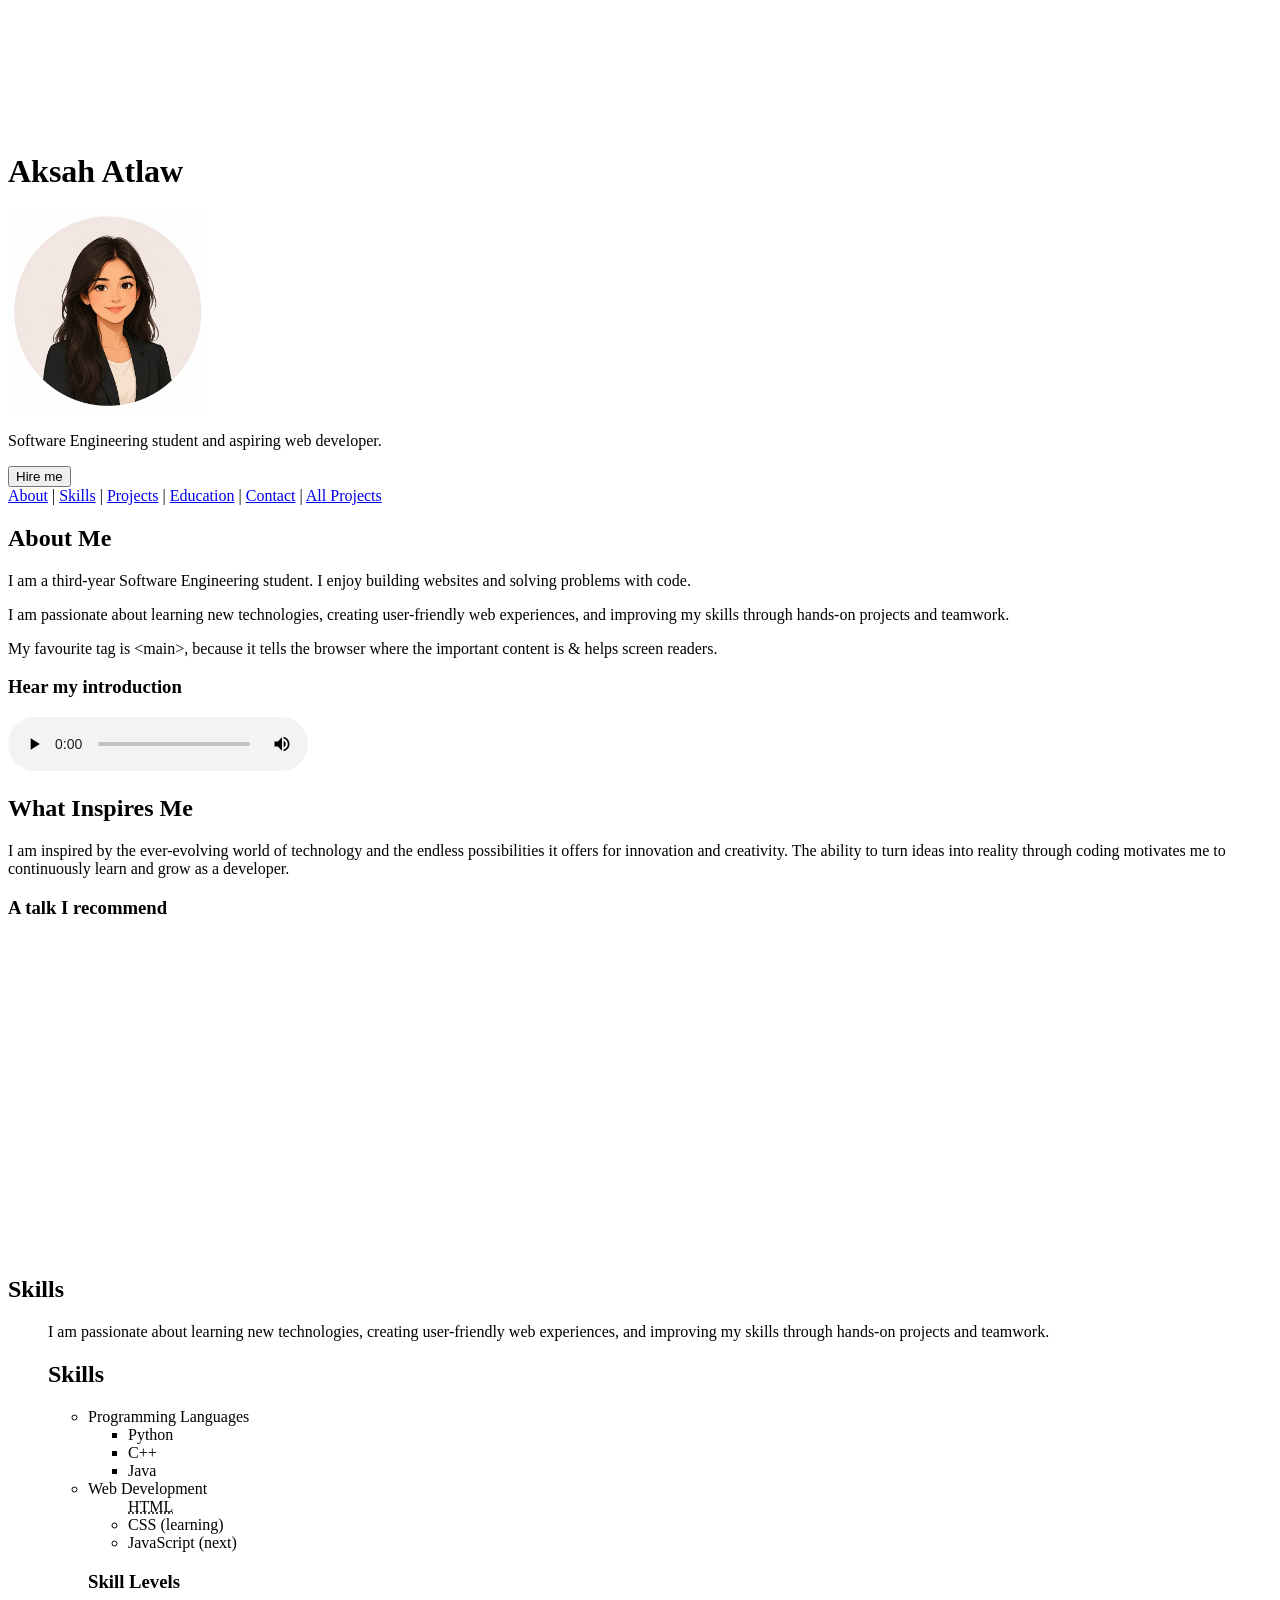
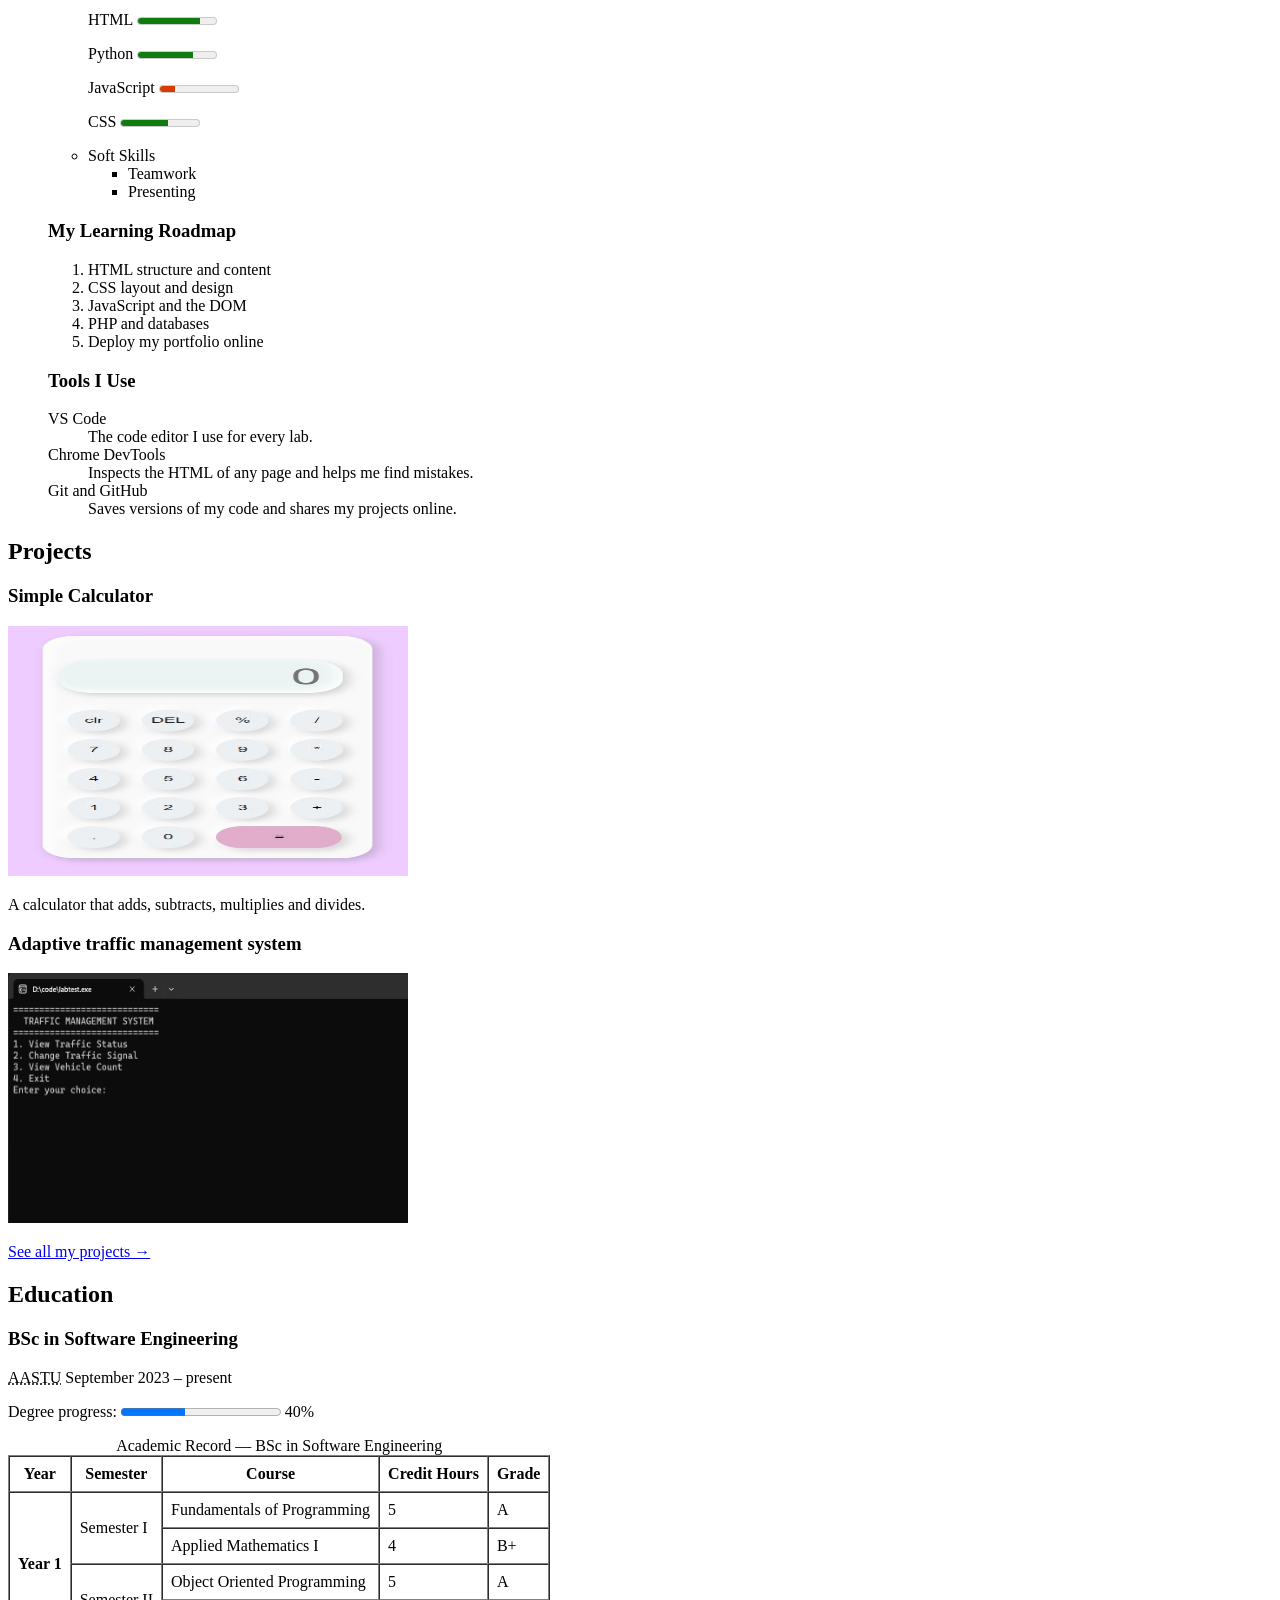
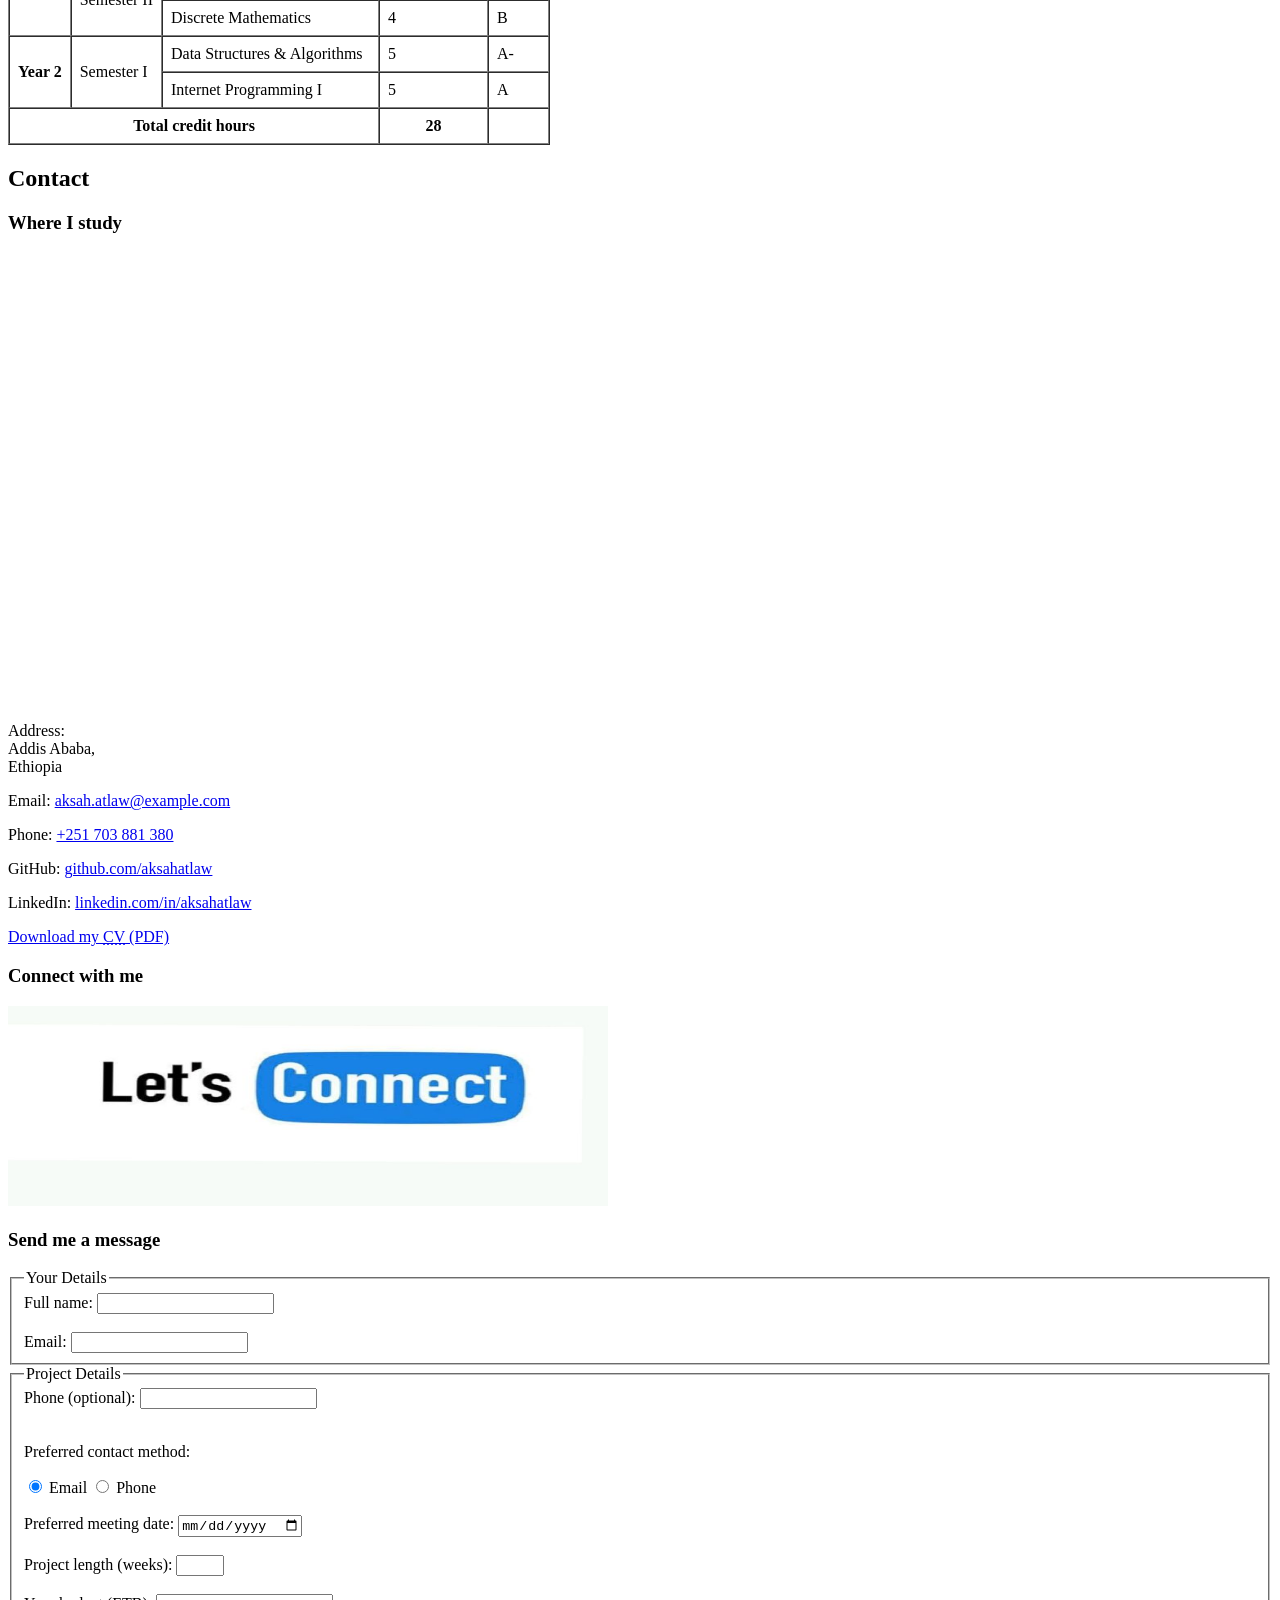
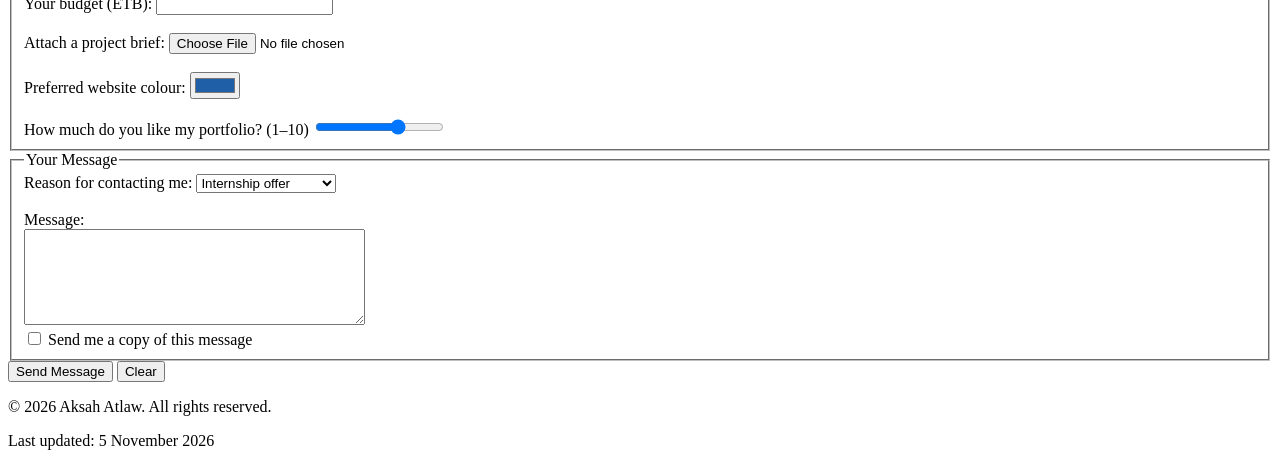
==== index.html @ a4172ceb "Add canvas drawing area for personal logo" ====
<!doctype html>
<html lang="en">
  <head>
    <meta charset="UTF-8" />
    <meta name="viewport" content="width=device-width, initial-scale=1.0" />
    <meta
      name="description"
      content="Portfolio of Aksah Atlaw, Software Engineering
student and aspiring web developer in Addis Ababa."
    />
    <meta
      name="keywords"
      content="Aksah Atlaw, portfolio, software engineering, web
developer, HTML"
    />
    <meta name="author" content="Aksah Atlaw" />
    <title>Aksah Atlaw | Portfolio</title>
    <link rel="icon" type="image/png" href="images/favicon.png" />
  </head>
  <body>
    <header>
      <canvas id="logo" width="120" height="120">
    Aksah Atlaw logo
</canvas>
      <h1>Aksah Atlaw</h1>
      <img
        src="images/profile.jpg"
        alt="Portrait of Aksah Atlaw smiling"
        title="Aksah Atlaw"
        width="200"
        height="200"
      />

      <p>Software Engineering student and aspiring web developer.</p>
      <button type="button"
    onclick="document.getElementById('hireDialog').showModal()">
    Hire me
</button>

<dialog id="hireDialog">

    <h2>Available for internships</h2>

    <p>
        I am available for internships and freelance web projects
        from June 2027.
    </p>

    <p>
        <a href="#contact">Send me a message</a>
        or
        <a href="files/cv.pdf" download>download my CV</a>.
    </p>

    <button type="button"
        onclick="document.getElementById('hireDialog').close()">
        Close
    </button>

</dialog>
      <nav>
        <a href="#about">About</a> | <a href="#skills">Skills</a> |
        <a href="#projects">Projects</a> | <a href="#education">Education</a> |
        <a href="#contact">Contact</a> |
        <a href="projects.html">All Projects</a>
      </nav>
    </header>
    <main>
      
<section id="about">
  <h2>About Me</h2>

  <p>
    I am a third-year Software Engineering student. I enjoy building
    websites and solving problems with code.
  </p>

  <p>
    I am passionate about learning new technologies, creating user-friendly
    web experiences, and improving my skills through hands-on projects and
    teamwork.
  </p>
<p>
    My favourite tag is &lt;main&gt;, because it tells the browser
    where the important content is &amp; helps screen readers.
</p>

  <h3>Hear my introduction</h3>

  <audio controls>
    <source src="media/intro.mp3" type="audio/mpeg">
    Your browser does not support the audio element.
  </audio>

</section>

      <aside>
<h2>What Inspires Me</h2>
<p>
    I am inspired by the ever-evolving world of technology and 
    the endless possibilities it offers for innovation and creativity. 
    The ability to turn ideas into reality through coding 
    motivates me to continuously learn and grow as a developer.
</p>
<h3>A talk I recommend</h3>
<iframe 
width="560" 
height="315" 
src="https://www.youtube.com/embed/r6zFZQm0hcc?si=x3m2u0gi9gwEgTZj" 
title="YouTube video player" 
frameborder="0" 
allow="accelerometer; autoplay; clipboard-write; encrypted-media; gyroscope; picture-in-picture; web-share" 
referrerpolicy="strict-origin-when-cross-origin" 
allowfullscreen>
</iframe>

</aside>

      <section id="skills">

        <h2>Skills</h2>
        <ul>
      <p>
        I am passionate about learning new technologies, creating user-friendly
        web experiences, and improving my skills through hands-on projects and
        teamwork.
      </p>

        <h2>Skills</h2>
        <ul>
          <li>
            Programming Languages
            <ul type="square">
              <li>Python</li>
            <li>C++</li>
            <li>Java</li>
          </ul>
        </li>

        <li>
          Web Development
          <ul type="circle">
<abbr title="HyperText Markup Language">HTML</abbr>
            <li>CSS (learning)</li>
            <li>JavaScript (next)</li>
          </ul>
        </li>
<h3>Skill Levels</h3>

<p>
    <label for="lvl-html">HTML</label>
    <meter id="lvl-html" value="0.8" min="0" max="1">80%</meter>
</p>

<p>
    <label for="lvl-python">Python</label>
    <meter id="lvl-python" value="0.7" min="0" max="1">70%</meter>
</p>

<p>
    <label for="lvl-js">JavaScript</label>
    <meter id="lvl-js" value="0.2" min="0" max="1"
        low="0.3" high="0.7" optimum="1">20%</meter>
</p>
<p>
        <label for="lvl-css">CSS</label>
        <meter id="lvl-css" value="0.6" min="0" max="1">60%</meter>
    </p>
        <li>
          Soft Skills
          <ul>
            <li>Teamwork</li>
            <li>Presenting</li>
          </ul>
        </li>
      </ul>

      <h3>My Learning Roadmap</h3>

      <ol type="1">
        <li>HTML structure and content</li>
        <li>CSS layout and design</li>
        <li>JavaScript and the DOM</li>
        <li>PHP and databases</li>
        <li>Deploy my portfolio online</li>
      </ol>

      <h3>Tools I Use</h3>

      <dl>
        <dt>VS Code</dt>
        <dd>The code editor I use for every lab.</dd>

        <dt>Chrome DevTools</dt>
        <dd>Inspects the HTML of any page and helps me find mistakes.</dd>

        <dt>Git and GitHub</dt>
        <dd>Saves versions of my code and shares my projects online.</dd>
      </dl>
     </section>
     <section id="projects">

      <h2 id="projects">Projects</h2>
      <h3>Simple Calculator</h3>
      <img
      src="images/project calculator.jpg"
      alt="Screenshot of the calculator showing 12 + 30 = 42"
      width="400"
      height="250"
    />
      <p>A calculator that adds, subtracts, multiplies and divides.</p>
      <h3>Adaptive traffic management system</h3>
      <img
      src="images/project-traffic.png"
      alt="Screenshot of the adaptive traffic management system"
      title="Adaptive Traffic Management System"
      width="400"
      height="250"
    />
      <p><a href="projects.html">See all my projects →</a></p>
       </section>
    
       <section id="education">
      <h2 id="education">Education</h2>
      <h3>BSc in Software Engineering</h3>
      <p>
    <abbr title="Addis Ababa Science and Technology University">AASTU</abbr>
    <time datetime="2023-09">September 2023</time> – present
</p>
    <label for="degree">Degree progress:</label>
    <progress id="degree" value="40" max="100">40%</progress>
    40%
</p>
      <table border="1" cellpadding="8" cellspacing="0">
        <caption>
          Academic Record — BSc in Software Engineering
        </caption>

        <thead>
          <tr>
            <th>Year</th>
            <th>Semester</th>
            <th>Course</th>
            <th>Credit Hours</th>
            <th>Grade</th>
          </tr>
        </thead>

        <tbody>
          <tr>
            <th rowspan="4">Year 1</th>
            <td rowspan="2">Semester I</td>
            <td>Fundamentals of Programming</td>
            <td>5</td>
            <td>A</td>
          </tr>
          <tr>
            <td>Applied Mathematics I</td>
            <td>4</td>
            <td>B+</td>
          </tr>
          <tr>
            <td rowspan="2">Semester II</td>
            <td>Object Oriented Programming</td>
            <td>5</td>
            <td>A</td>
          </tr>
          <tr>
            <td>Discrete Mathematics</td>
            <td>4</td>
            <td>B</td>
          </tr>
          <tr>
            <th rowspan="2">Year 2</th>
            <td rowspan="2">Semester I</td>
            <td>Data Structures &amp; Algorithms</td>
            <td>5</td>
            <td>A-</td>
          </tr>
          <tr>
            <td>Internet Programming I</td>
            <td>5</td>
            <td>A</td>
          </tr>
        </tbody>

        <tfoot>
          <tr>
            <th colspan="3">Total credit hours</th>
            <th>28</th>
            <th></th>
          </tr>
        </tfoot>
      </table>
    </section>

    <section id="contact">
      <h2 id="contact">Contact</h2>
      <h3>Where I study</h3>
      <iframe src="https://www.google.com/maps/embed?pb=!1m18!1m12!1m3!1d3941.9400582230464!2d38.80717847477961!3d8.885165391170597!2m3!1f0!2f0!3f0!3m2!1i1024!2i768!4f13.1!3m3!1m2!1s0x164b82a7e392203f%3A0xb05f440eacc98f9f!2sAddis%20Ababa%20Science%20and%20Technology%20University!5e0!3m2!1sen!2set!4v1793729643378!5m2!1sen!2set" 
      width="600" 
      height="450" 
      style="border:0;" 
      allowfullscreen="" 
      loading="lazy" 
      referrerpolicy="strict-origin-when-cross-origin">
    </iframe>
      <p>
        Address:<br />
        Addis Ababa,<br />
        Ethiopia
      </p>
      <p>
        Email:
        <a href="mailto:aksah.atlaw@example.com"> aksah.atlaw@example.com</a>
      </p>
      <p>
    Phone:
    <a href="tel:+251703881380">+251&nbsp;703&nbsp;881&nbsp;380</a>
</p>
      <p>
        GitHub:
        <a href="https://github.com/aksahatlaw"> github.com/aksahatlaw</a>
      </p>
      <p>
        LinkedIn:
        <a href="https://www.linkedin.com/in/aksahatlaw">
          linkedin.com/in/aksahatlaw</a
        >
      </p>
      <p>
    <a href="files/cv.pdf" download>
        Download my <abbr title="Curriculum Vitae">CV</abbr> (PDF)
    </a>
</p>
      <h3>Connect with me</h3>
      <img
        src="images/connect-banner.jpg"
        alt="Connect banner with GitHub, LinkedIn, and Email links"
        usemap="#connectmap"
        width="600"
        height="200"
      />

      <map name="connectmap">
        <area
          shape="rect"
          coords="20,40,180,160"
          href="https://github.com/aksahatlaw"
          alt="GitHub"
        />

        <area
          shape="circle"
          coords="300,100,70"
          href="https://www.linkedin.com/in/aksahatlaw"
          alt="LinkedIn"
        />

        <area
          shape="rect"
          coords="420,40,580,160"
          href="mailto:aksah.atlaw@example.com"
          alt="Email"
        />
     
      </map>

<h3>Send me a message</h3>

<form action="thank-you.html" method="post" enctype="multipart/form-data">

  <fieldset>
    <legend>Your Details</legend>

    <label for="fullname">Full name:</label>
    <input type="text" id="fullname" name="fullname" required>
    <br><br>

    <label for="email">Email:</label>
    <input type="email" id="email" name="email" required>
  </fieldset>

  <fieldset>
    <legend>Project Details</legend>

    <label for="phone">Phone (optional):</label>
    <input type="text" id="phone" name="phone"
      pattern="0[79][0-9]{8}"
      title="10 digits starting with 09 or 07">
    <br><br>

    <p>Preferred contact method:</p>

    <input type="radio" id="by-email" name="contact-method" value="email" checked>
    <label for="by-email">Email</label>

    <input type="radio" id="by-phone" name="contact-method" value="phone">
    <label for="by-phone">Phone</label>
    <br><br>

    <label for="meeting">Preferred meeting date:</label>
    <input type="date" id="meeting" name="meeting" min="2026-11-01">
    <br><br>

    <label for="weeks">Project length (weeks):</label>
    <input type="number" id="weeks" name="weeks" min="1" max="52" step="1">
    <br><br>
<label for="budget">Your budget (ETB):</label>
<input type="number" id="budget" name="budget" min="1000" step="500">
<br><br>
    <label for="brief">Attach a project brief:</label>
    <input type="file" id="brief" name="brief">
    <br><br>

    <label for="colour">Preferred website colour:</label>
    <input type="color" id="colour" name="colour" value="#1f5fa8">
    <br><br>

    <label for="rating">How much do you like my portfolio? (1–10)</label>
    <input type="range" id="rating" name="rating" min="1" max="10" value="7">

  </fieldset>

  <fieldset>
    <legend>Your Message</legend>

    <label for="reason">Reason for contacting me:</label>

    <select id="reason" name="reason" required>
      <optgroup label="Work">
        <option value="internship">Internship offer</option>
        <option value="freelance">Freelance project</option>
        <option value="job">Full-time job</option>
      </optgroup>

      <optgroup label="Study">
        <option value="group-project">Group project</option>
        <option value="tutoring">Tutoring</option>
      </optgroup>

      <option value="other">Other</option>
    </select>

    <br><br>

   <label for="message">Message:</label><br>

<textarea id="message" name="message" rows="6" cols="40" required></textarea>

<br>

<input type="checkbox" id="copy" name="copy" value="yes">
<label for="copy">Send me a copy of this message</label>

</fieldset>
  <button type="submit">Send Message</button>
  <button type="reset">Clear</button>

</form>

</form>
      </section>
    </main>
    <footer>
<p>&copy; 2026 Aksah Atlaw. All rights reserved.</p>
<p>
    Last updated:
    <time datetime="2026-11-05">5 November 2026</time>
</p>
</footer>
  </body>
</html>
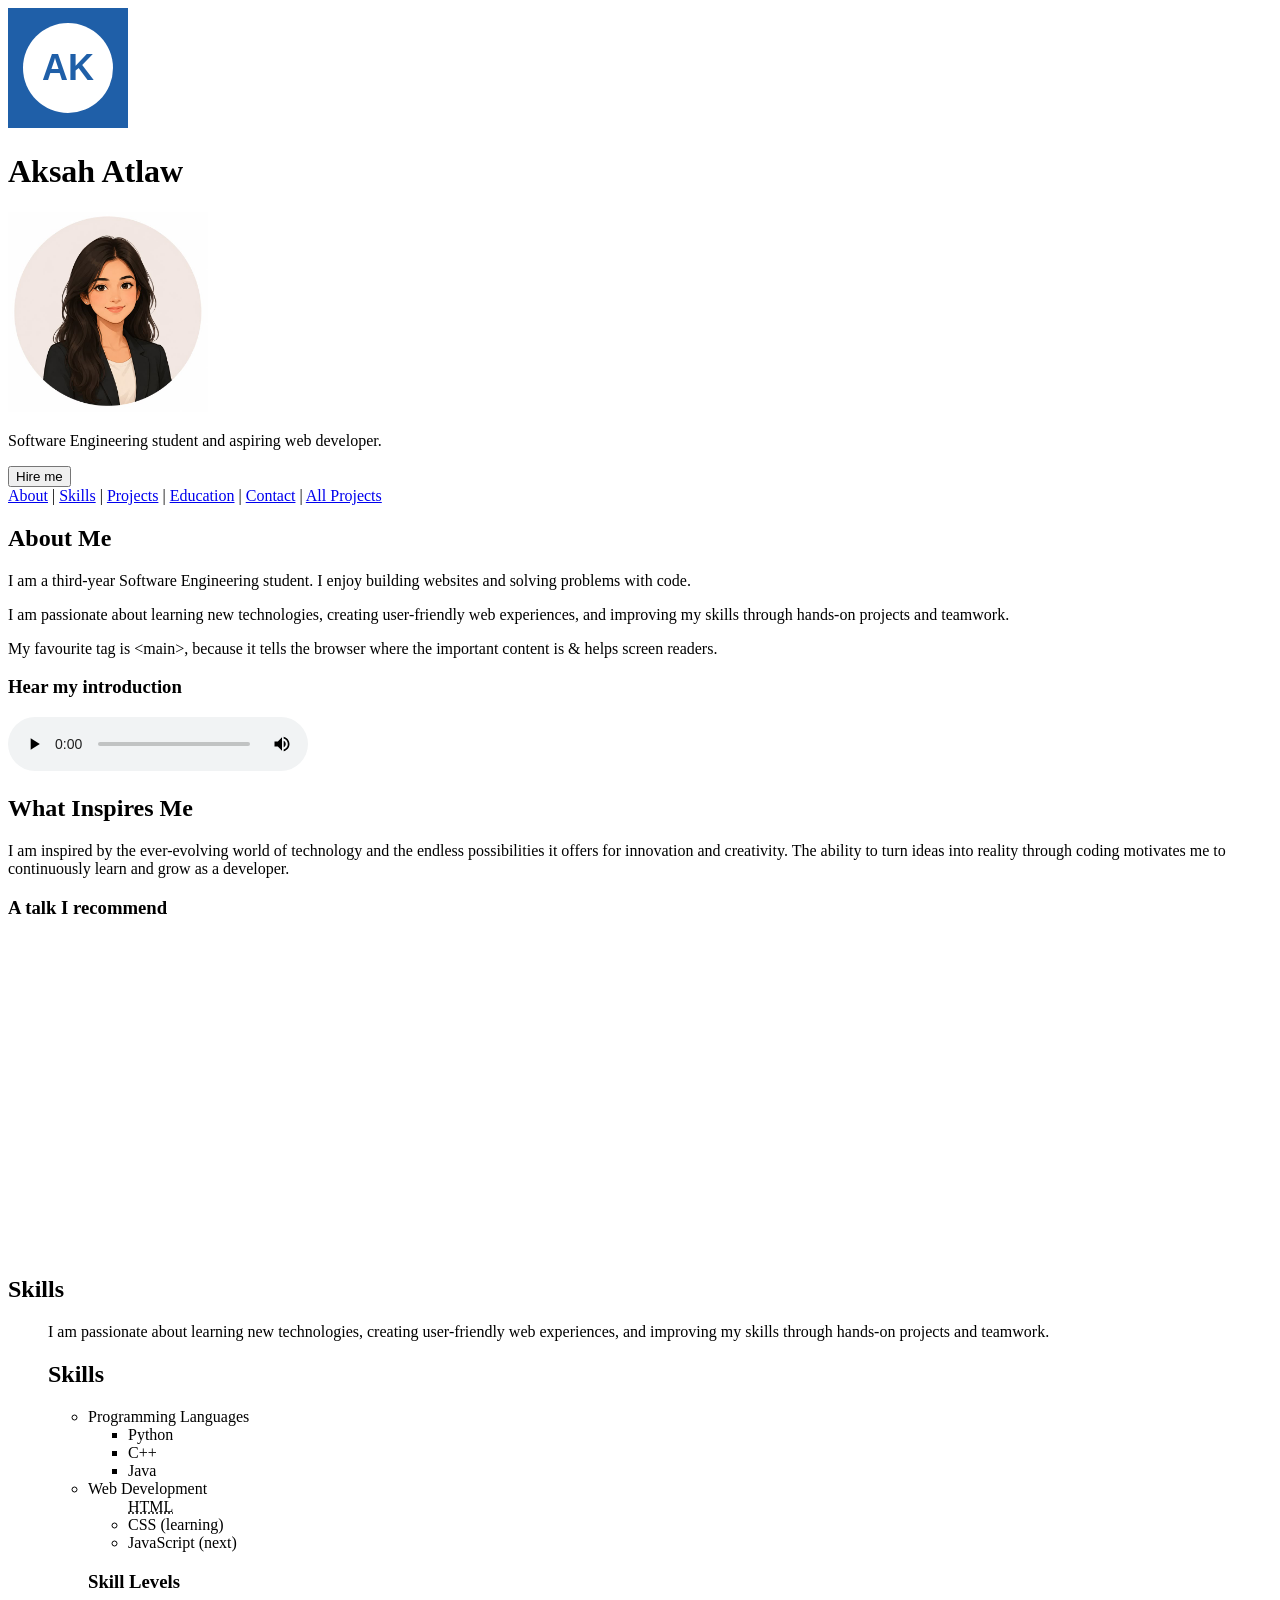
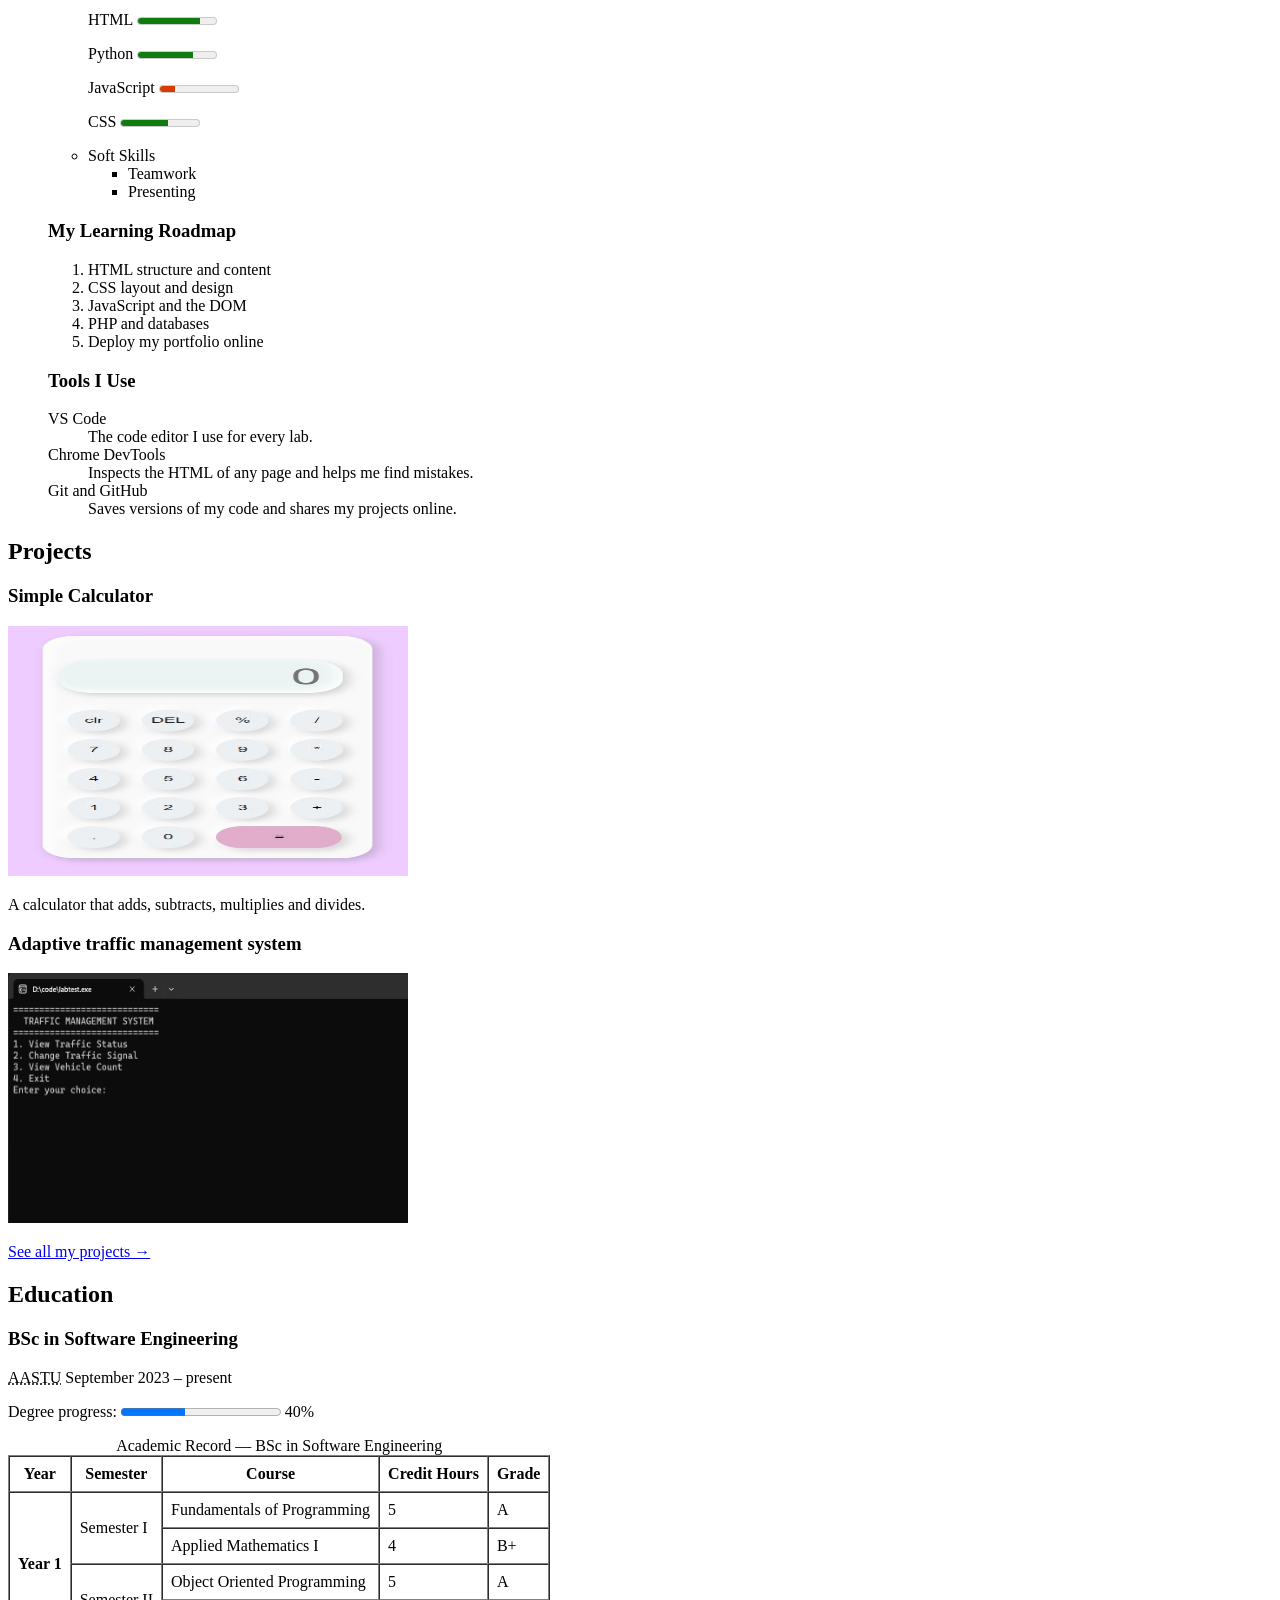
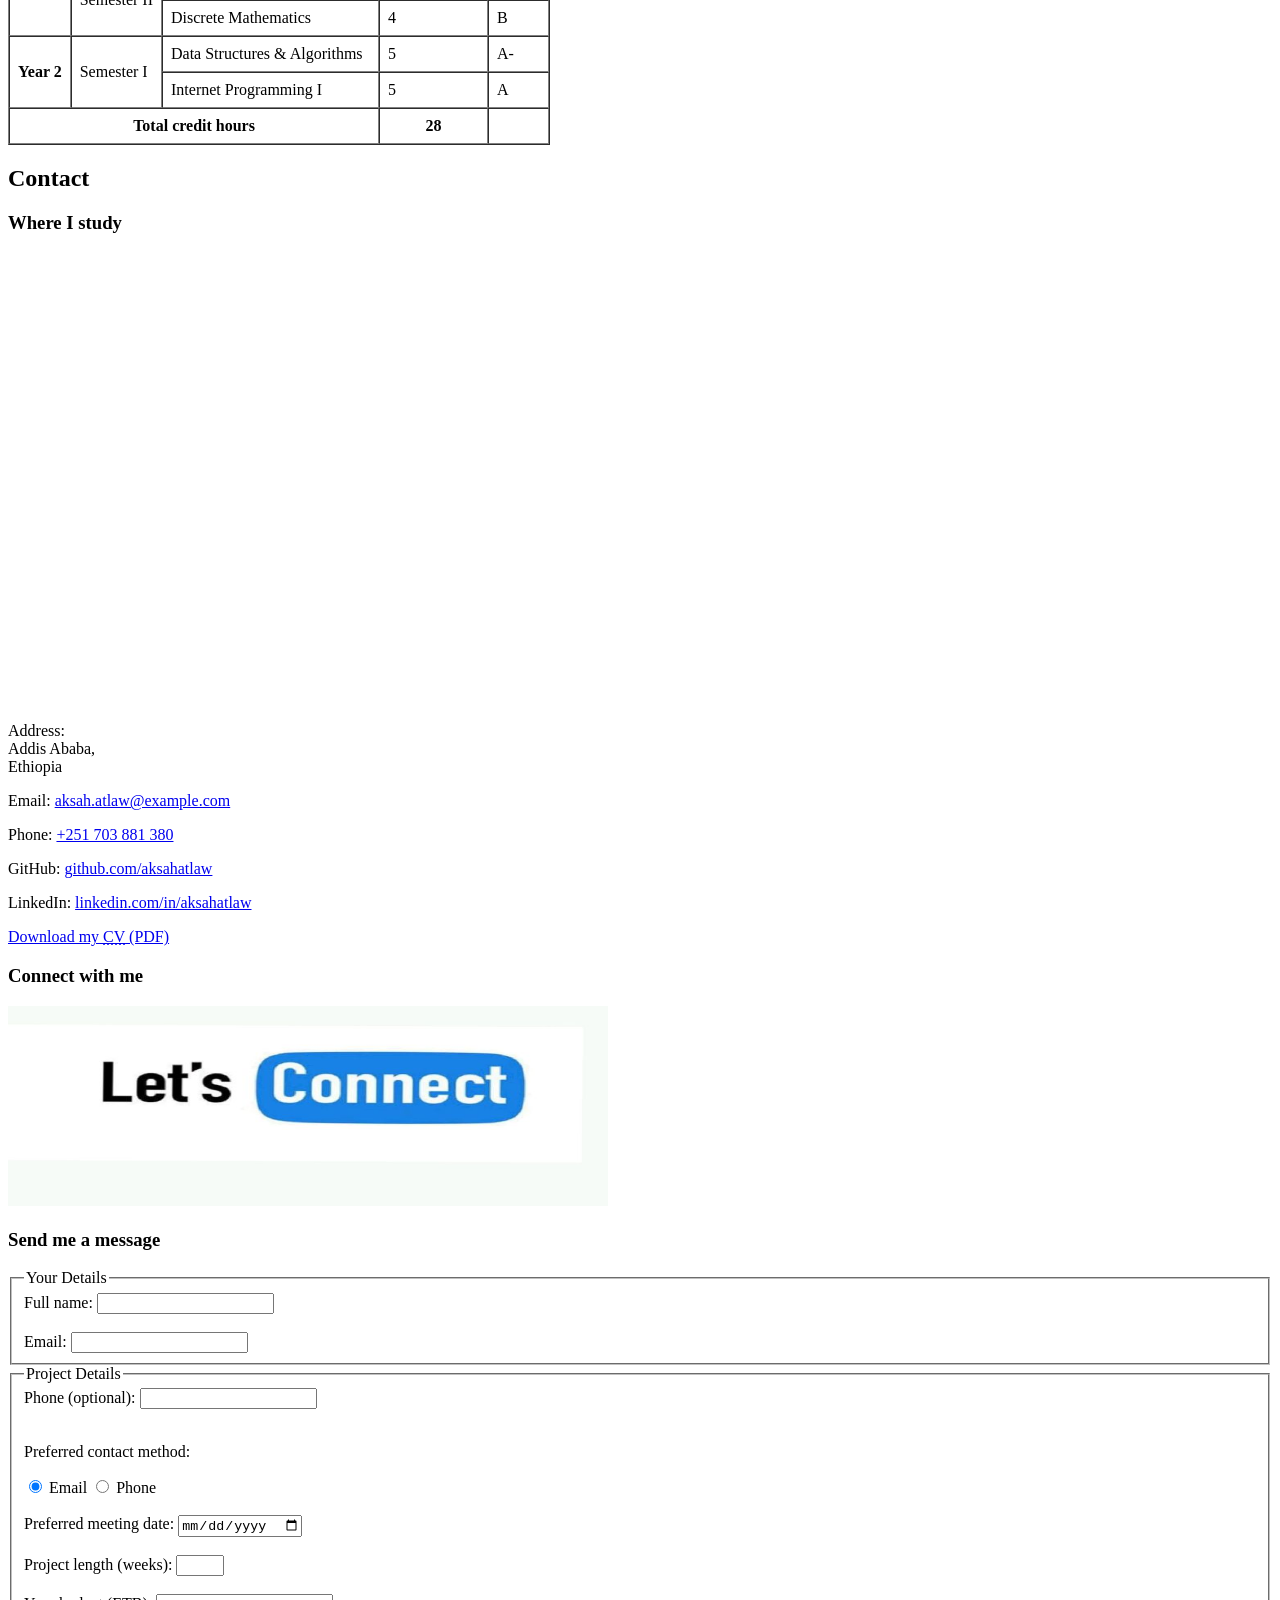
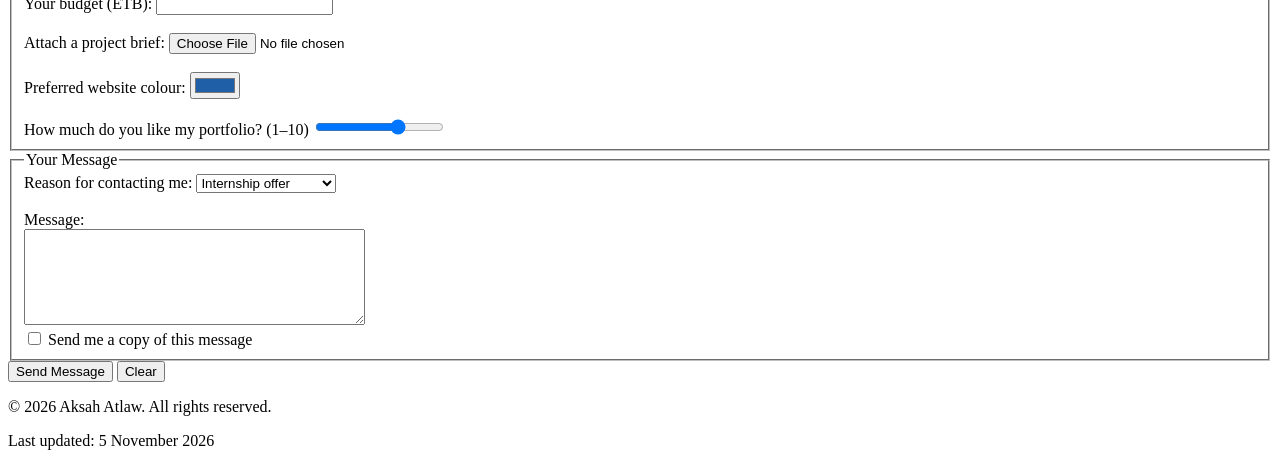
==== commit 0de72c7c: "Draw personal initials logo using canvas" ====
--- a/index.html
+++ b/index.html
@@ -469,5 +469,26 @@
     <time datetime="2026-11-05">5 November 2026</time>
 </p>
 </footer>
+<script>
+const canvas = document.getElementById('logo');
+const ctx = canvas.getContext('2d');
+
+// 1. Blue square background
+ctx.fillStyle = "#1f5fa8";
+ctx.fillRect(0, 0, 120, 120);
+
+// 2. White circle
+ctx.beginPath();
+ctx.arc(60, 60, 45, 0, 2 * Math.PI);
+ctx.fillStyle = "white";
+ctx.fill();
+
+// 3. Initials in the middle
+ctx.fillStyle = "#1f5fa8";
+ctx.font = "bold 36px Arial";
+ctx.textAlign = "center";
+ctx.textBaseline = "middle";
+ctx.fillText("AK", 60, 62);
+</script>
   </body>
 </html>
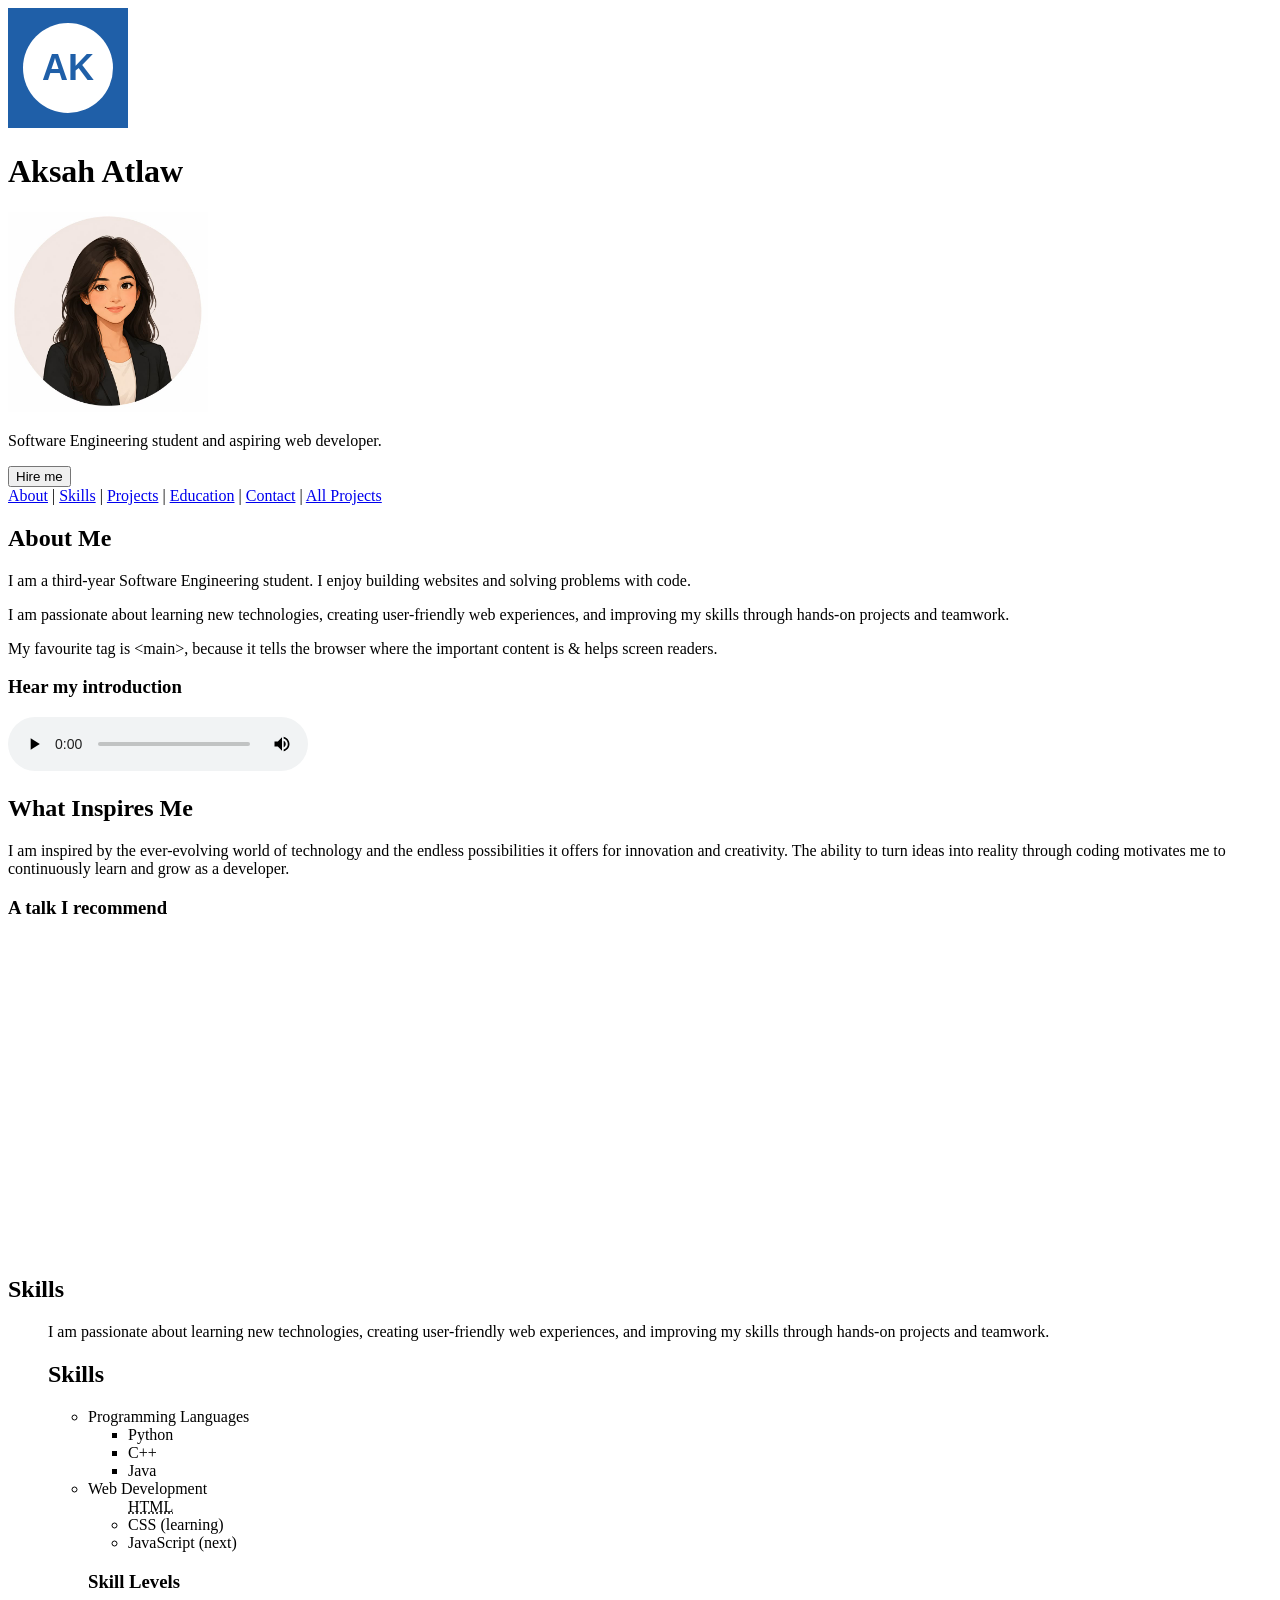
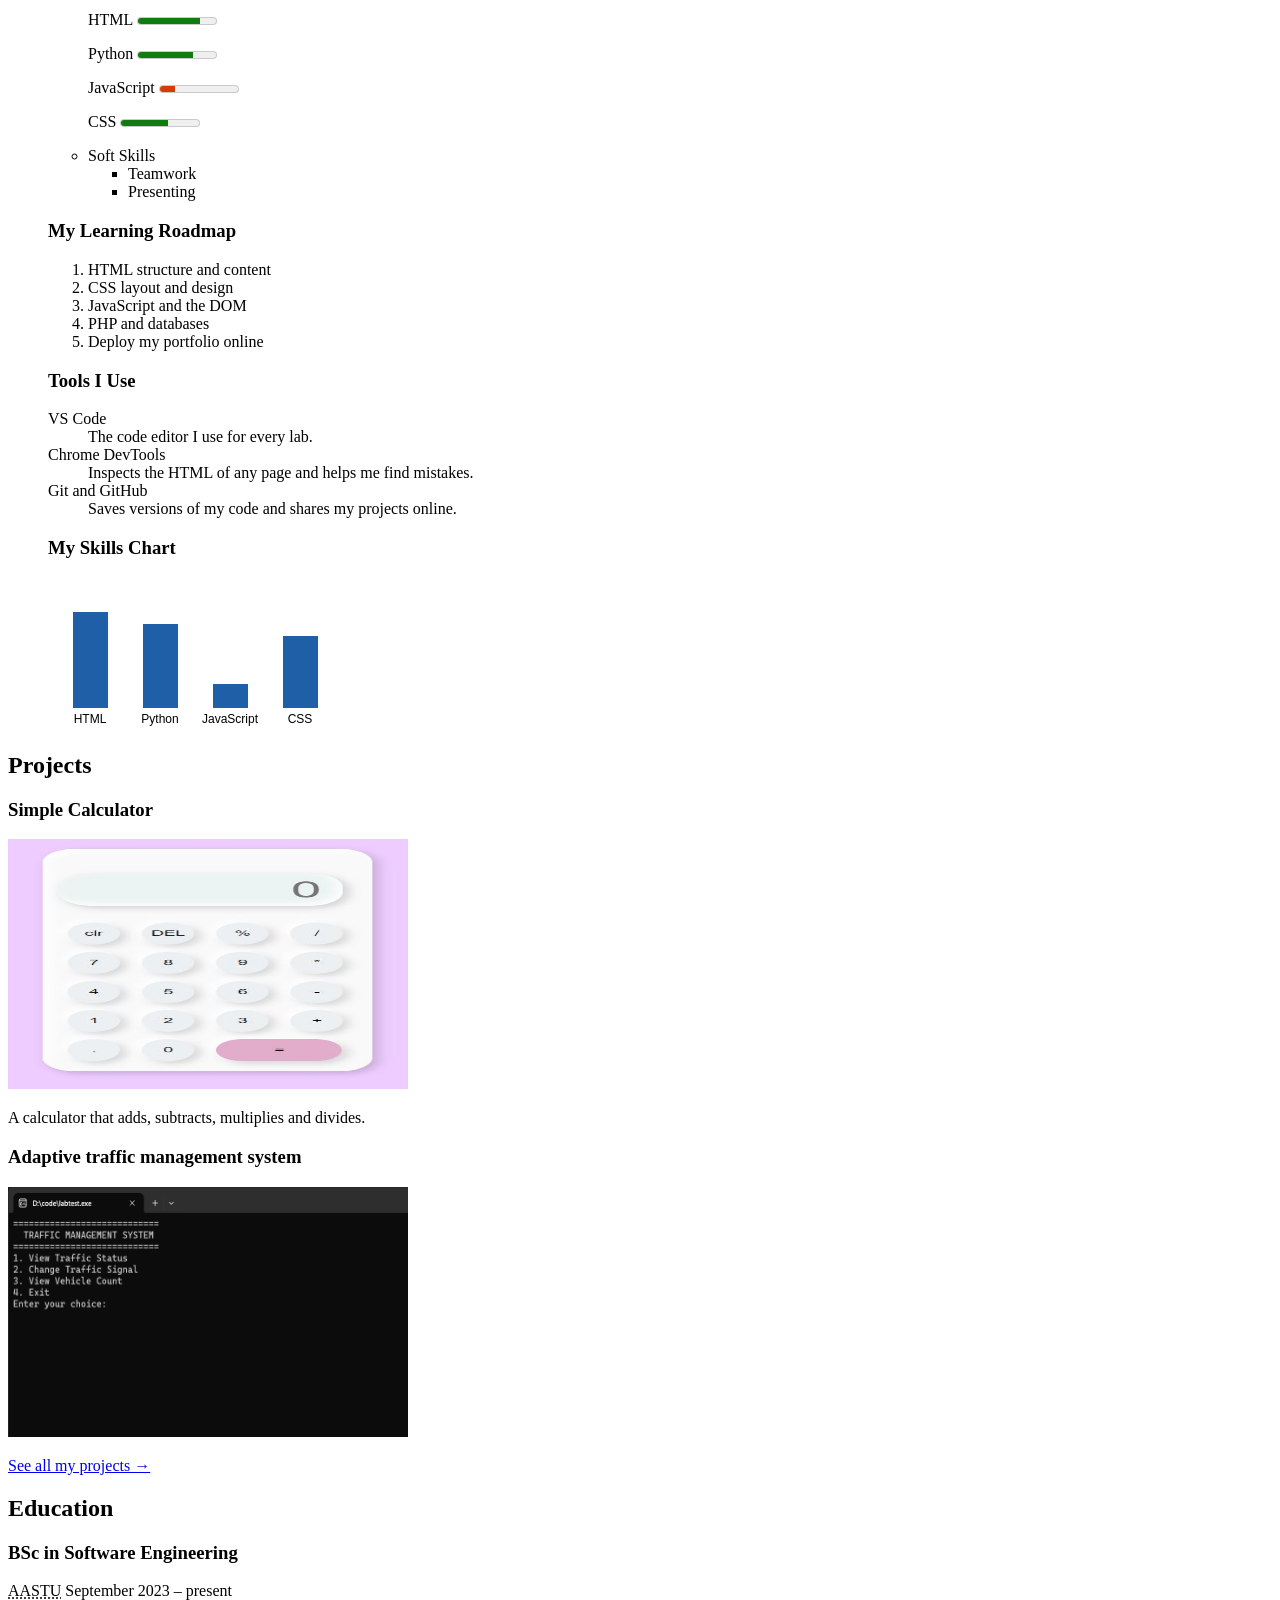
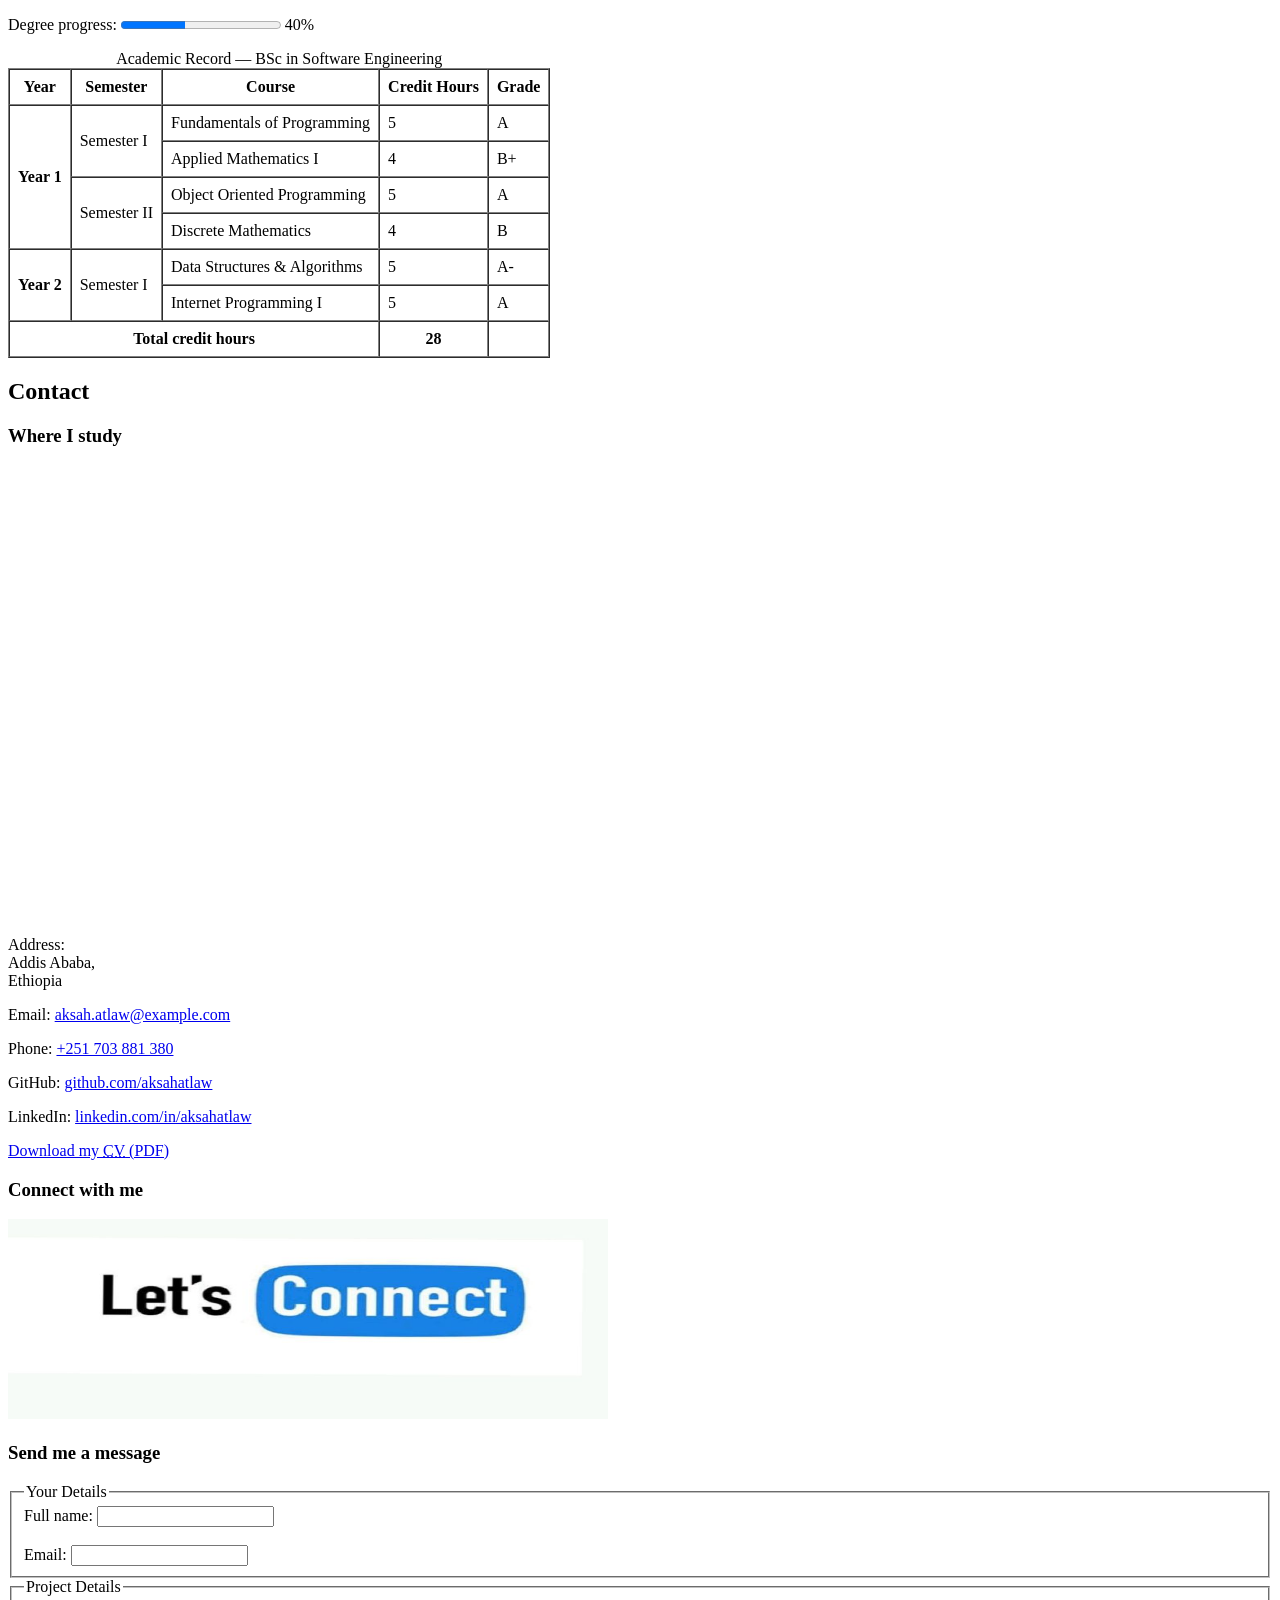
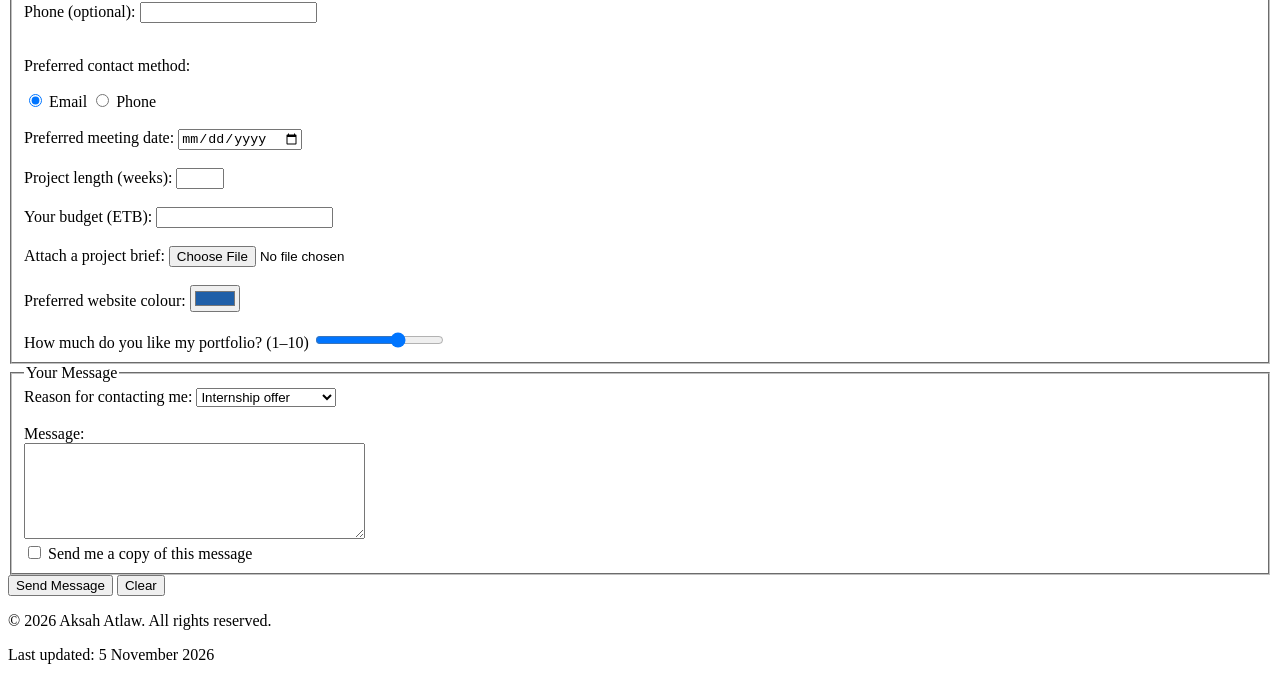
==== commit ef2d25d4: "Add canvas bar chart for skill levels" ====
--- a/index.html
+++ b/index.html
@@ -166,6 +166,7 @@
         <label for="lvl-css">CSS</label>
         <meter id="lvl-css" value="0.6" min="0" max="1">60%</meter>
     </p>
+
         <li>
           Soft Skills
           <ul>
@@ -197,6 +198,11 @@
         <dt>Git and GitHub</dt>
         <dd>Saves versions of my code and shares my projects online.</dd>
       </dl>
+      <h3>My Skills Chart</h3>
+
+<canvas id="skillsChart" width="300" height="150">
+    A bar chart showing my skill levels.
+</canvas>
      </section>
      <section id="projects">
 
@@ -490,5 +496,33 @@
 ctx.textBaseline = "middle";
 ctx.fillText("AK", 60, 62);
 </script>
+<script>
+const chart = document.getElementById('skillsChart');
+const chartCtx = chart.getContext('2d');
+
+// Skill names and their values (percentage)
+const skills = [
+    { name: "HTML", value: 80 },
+    { name: "Python", value: 70 },
+    { name: "JavaScript", value: 20 },
+    { name: "CSS", value: 60 }
+];
+
+// Draw each skill bar
+skills.forEach((skill, index) => {
+    const barHeight = skill.value * 1.2;
+    const x = 25 + index * 70;
+    const y = 130 - barHeight;
+
+    chartCtx.fillStyle = "#1f5fa8";
+    chartCtx.fillRect(x, y, 35, barHeight);
+
+    // Write skill name below the bar
+    chartCtx.fillStyle = "black";
+    chartCtx.font = "12px Arial";
+    chartCtx.textAlign = "center";
+    chartCtx.fillText(skill.name, x + 17, 145);
+});
+</script>
   </body>
 </html>
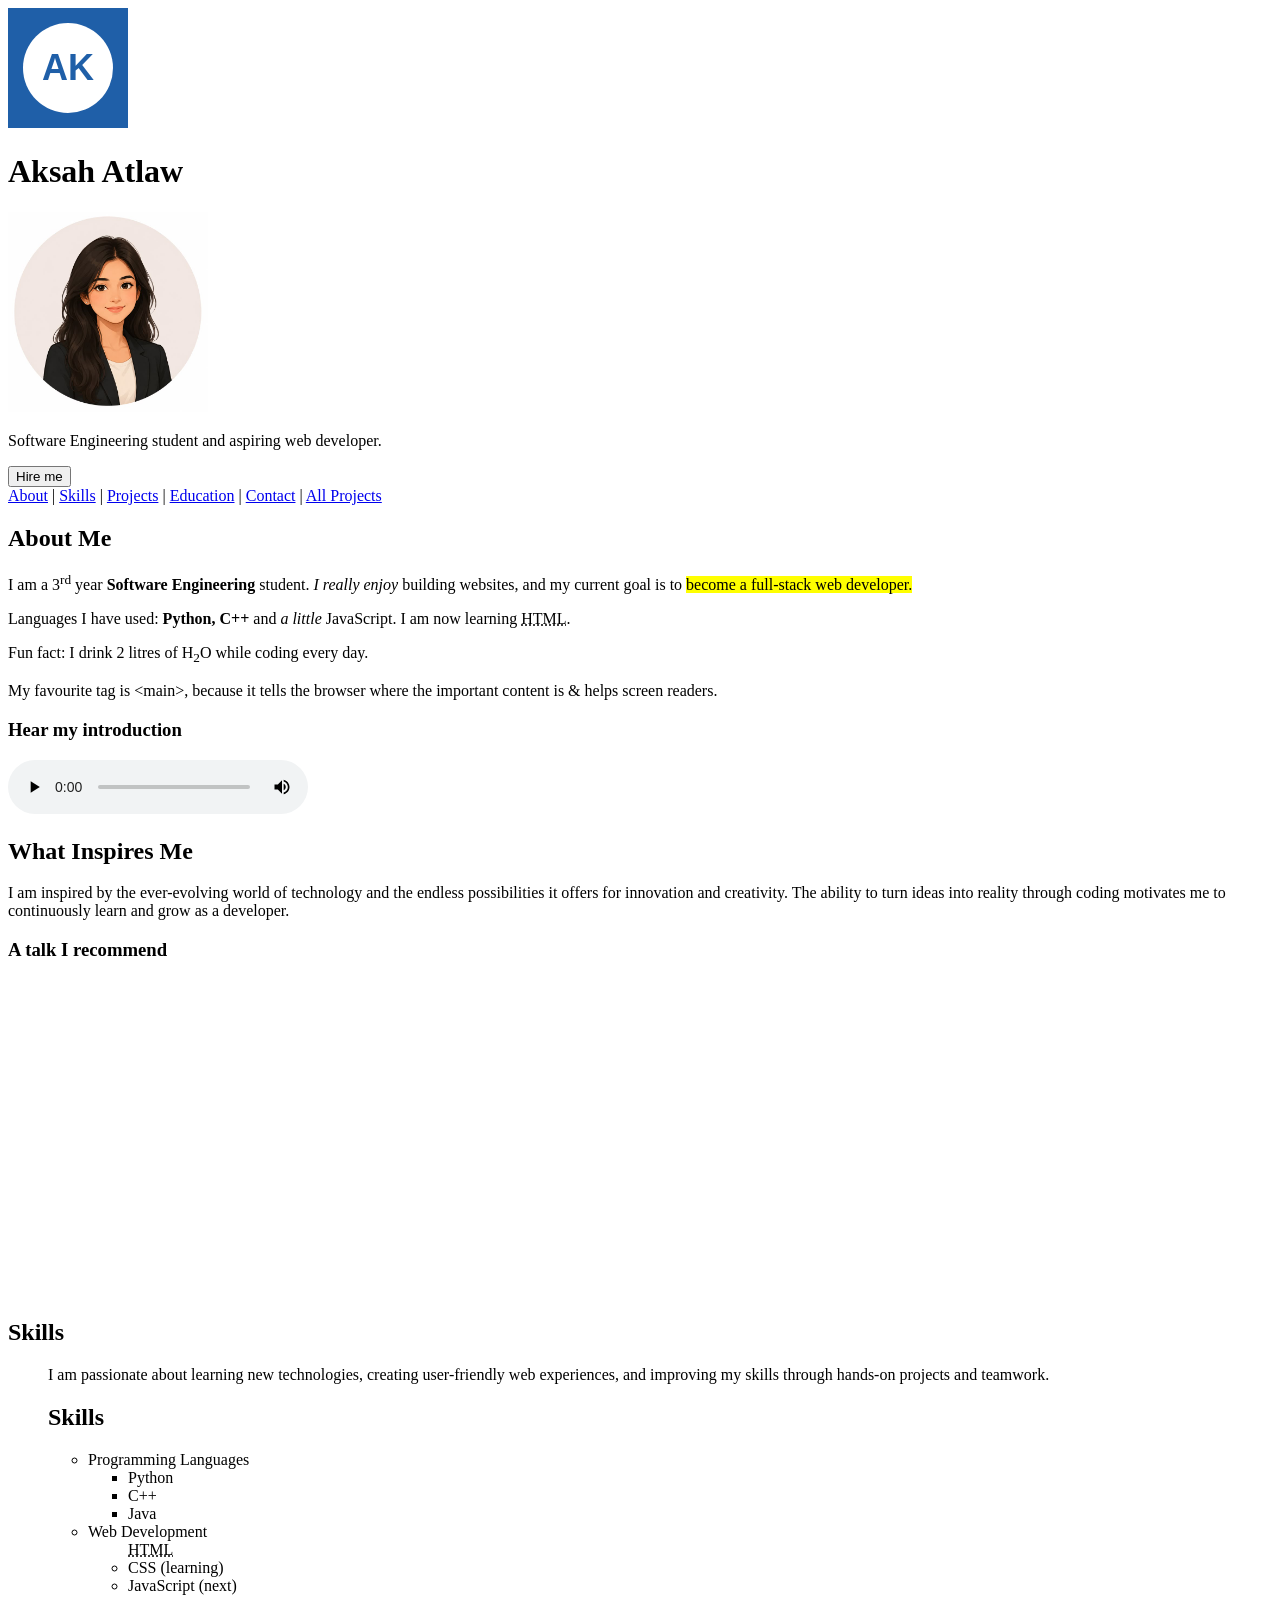
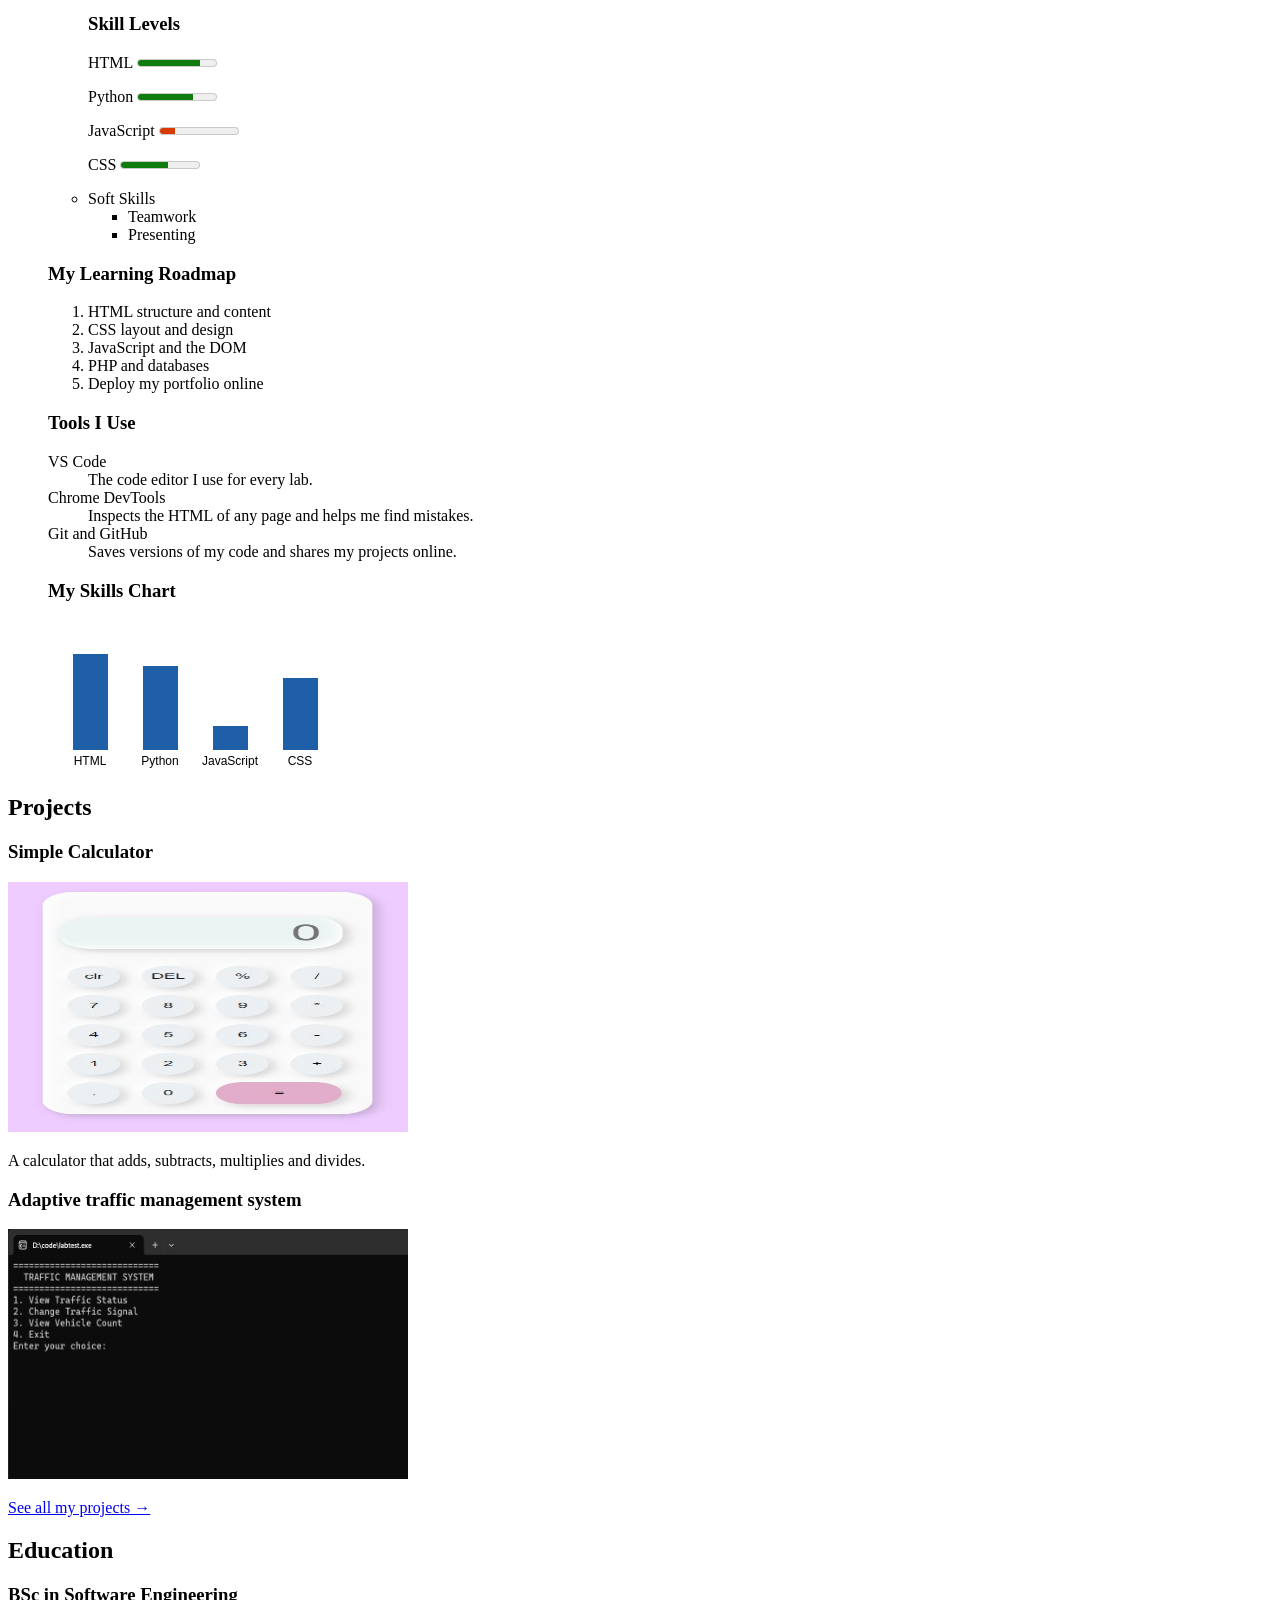
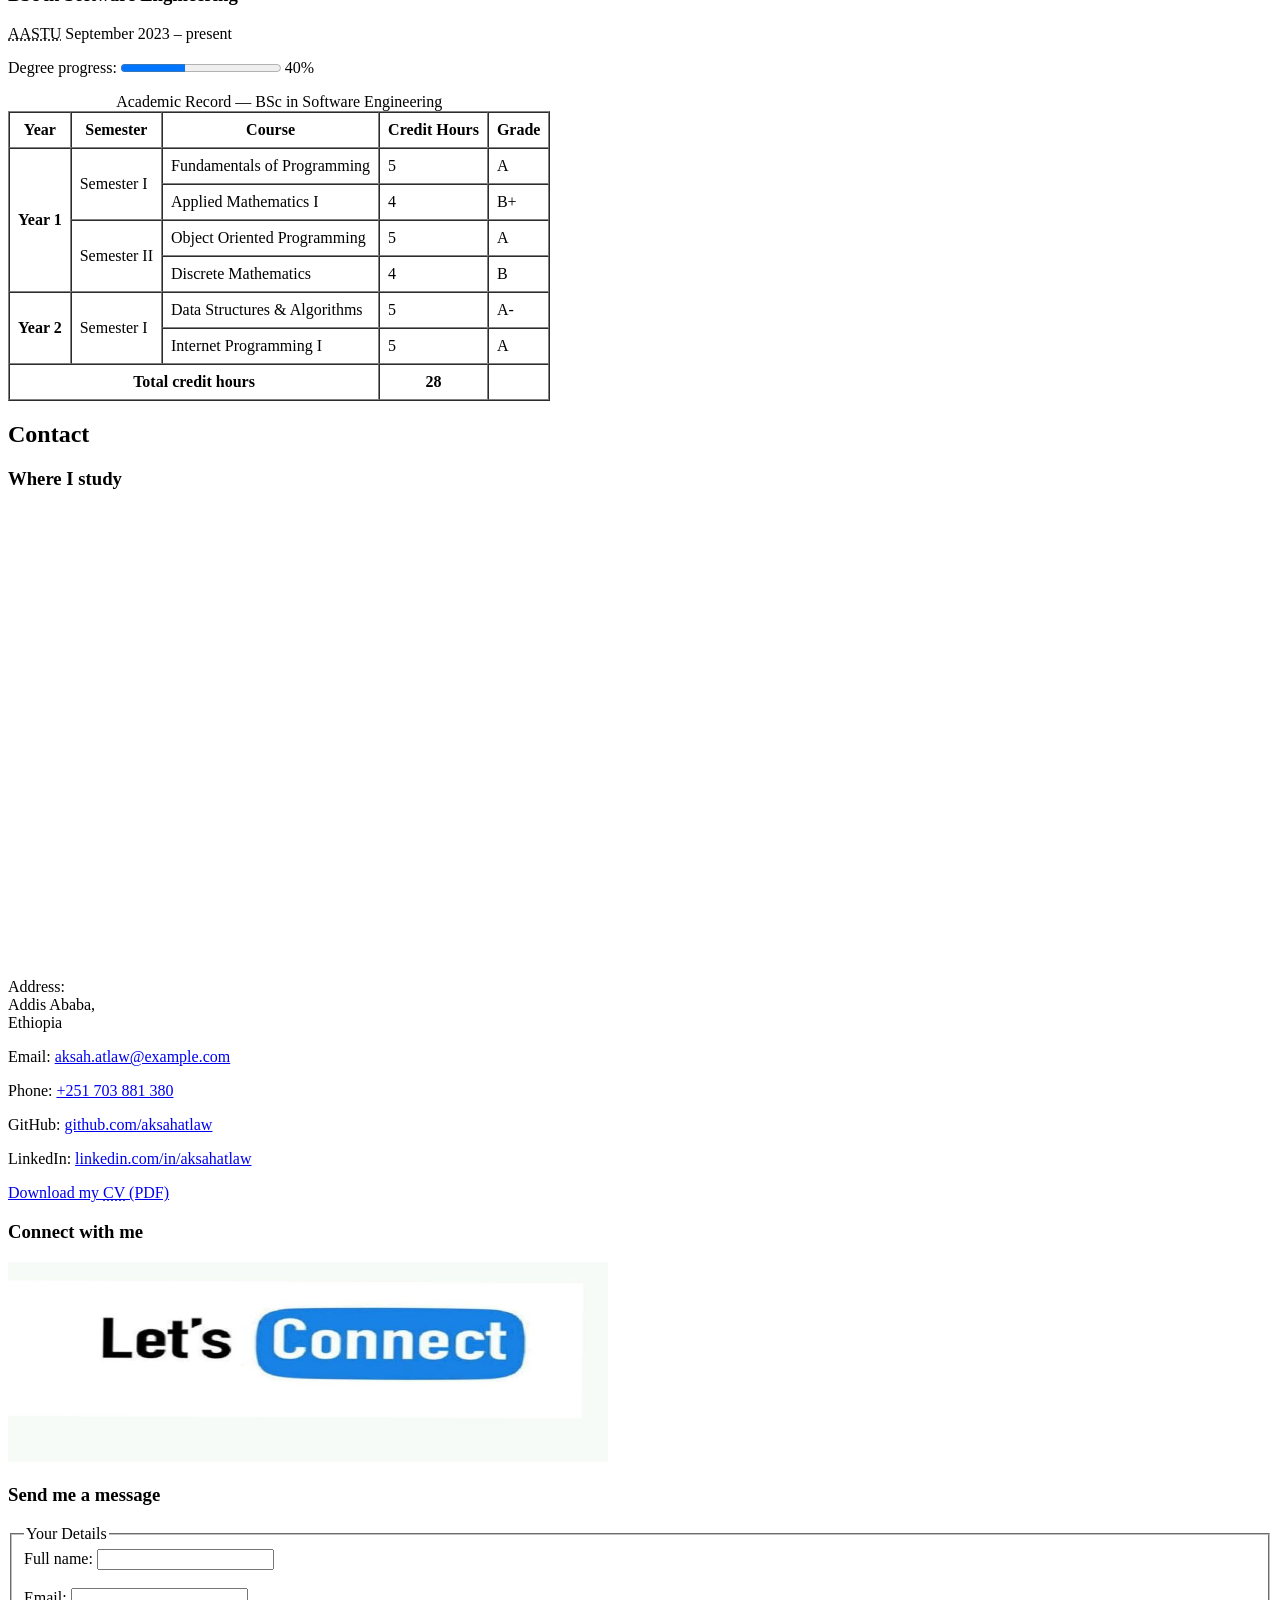
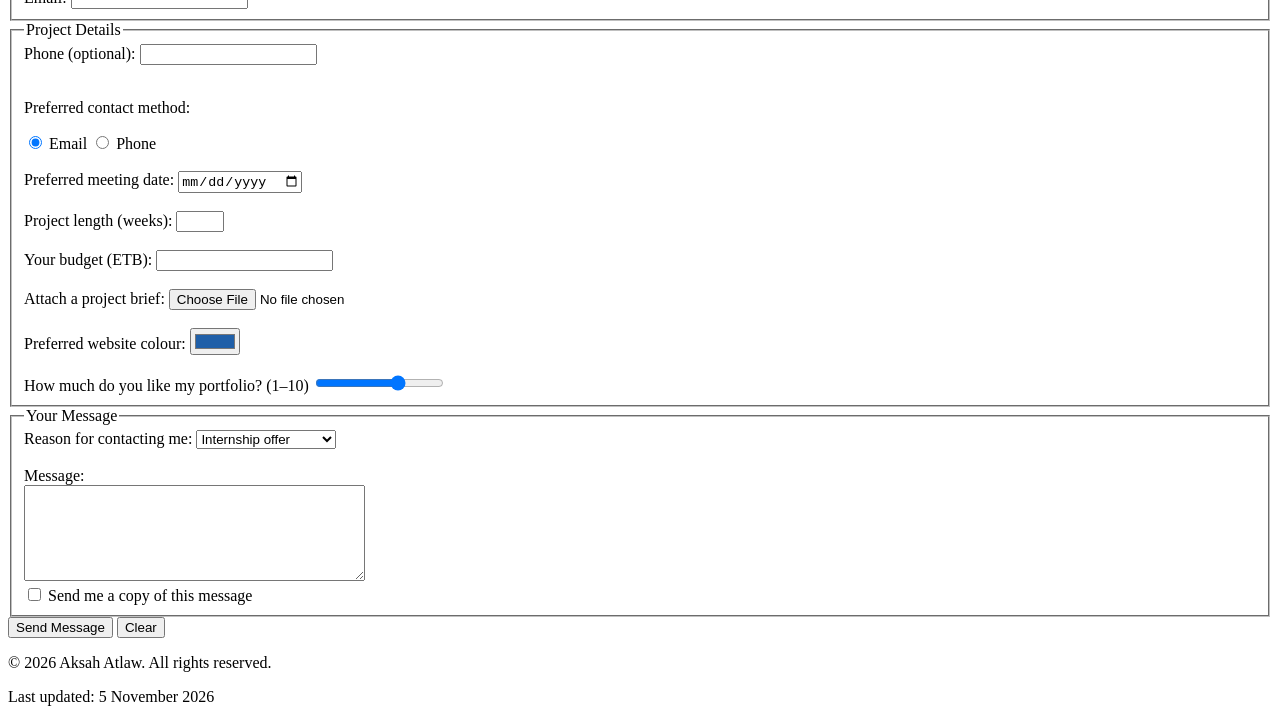
==== commit 36892bbd: "corrected some details" ====
--- a/index.html
+++ b/index.html
@@ -66,32 +66,38 @@
       </nav>
     </header>
     <main>
-      
 <section id="about">
-  <h2>About Me</h2>
-
-  <p>
-    I am a third-year Software Engineering student. I enjoy building
-    websites and solving problems with code.
-  </p>
-
-  <p>
-    I am passionate about learning new technologies, creating user-friendly
-    web experiences, and improving my skills through hands-on projects and
-    teamwork.
-  </p>
-<p>
-    My favourite tag is &lt;main&gt;, because it tells the browser
-    where the important content is &amp; helps screen readers.
-</p>
-
-  <h3>Hear my introduction</h3>
-
-  <audio controls>
-    <source src="media/intro.mp3" type="audio/mpeg">
-    Your browser does not support the audio element.
-  </audio>
-
+    <h2>About Me</h2>
+    <p>
+        I am a 3<sup>rd</sup> year
+        <strong>Software Engineering</strong> student.
+        <em>I really enjoy</em> building websites, and my current goal is to
+        <mark>become a full-stack web developer.</mark>
+    </p>
+
+    <p>
+        Languages I have used:
+        <strong>Python, C++</strong> and
+        <em>a little</em> JavaScript.
+        I am now learning
+        <abbr title="HyperText Markup Language">HTML</abbr>.
+    </p>
+
+    <p>
+        Fun fact: I drink 2 litres of H<sub>2</sub>O while coding every day.
+    </p>
+
+    <p>
+        My favourite tag is &lt;main&gt;, because it tells the browser
+        where the important content is &amp; helps screen readers.
+    </p>
+
+    <h3>Hear my introduction</h3>
+
+    <audio controls>
+        <source src="media/intro.mp3" type="audio/mpeg">
+        Your browser does not support the audio element.
+    </audio>
 </section>
 
       <aside>
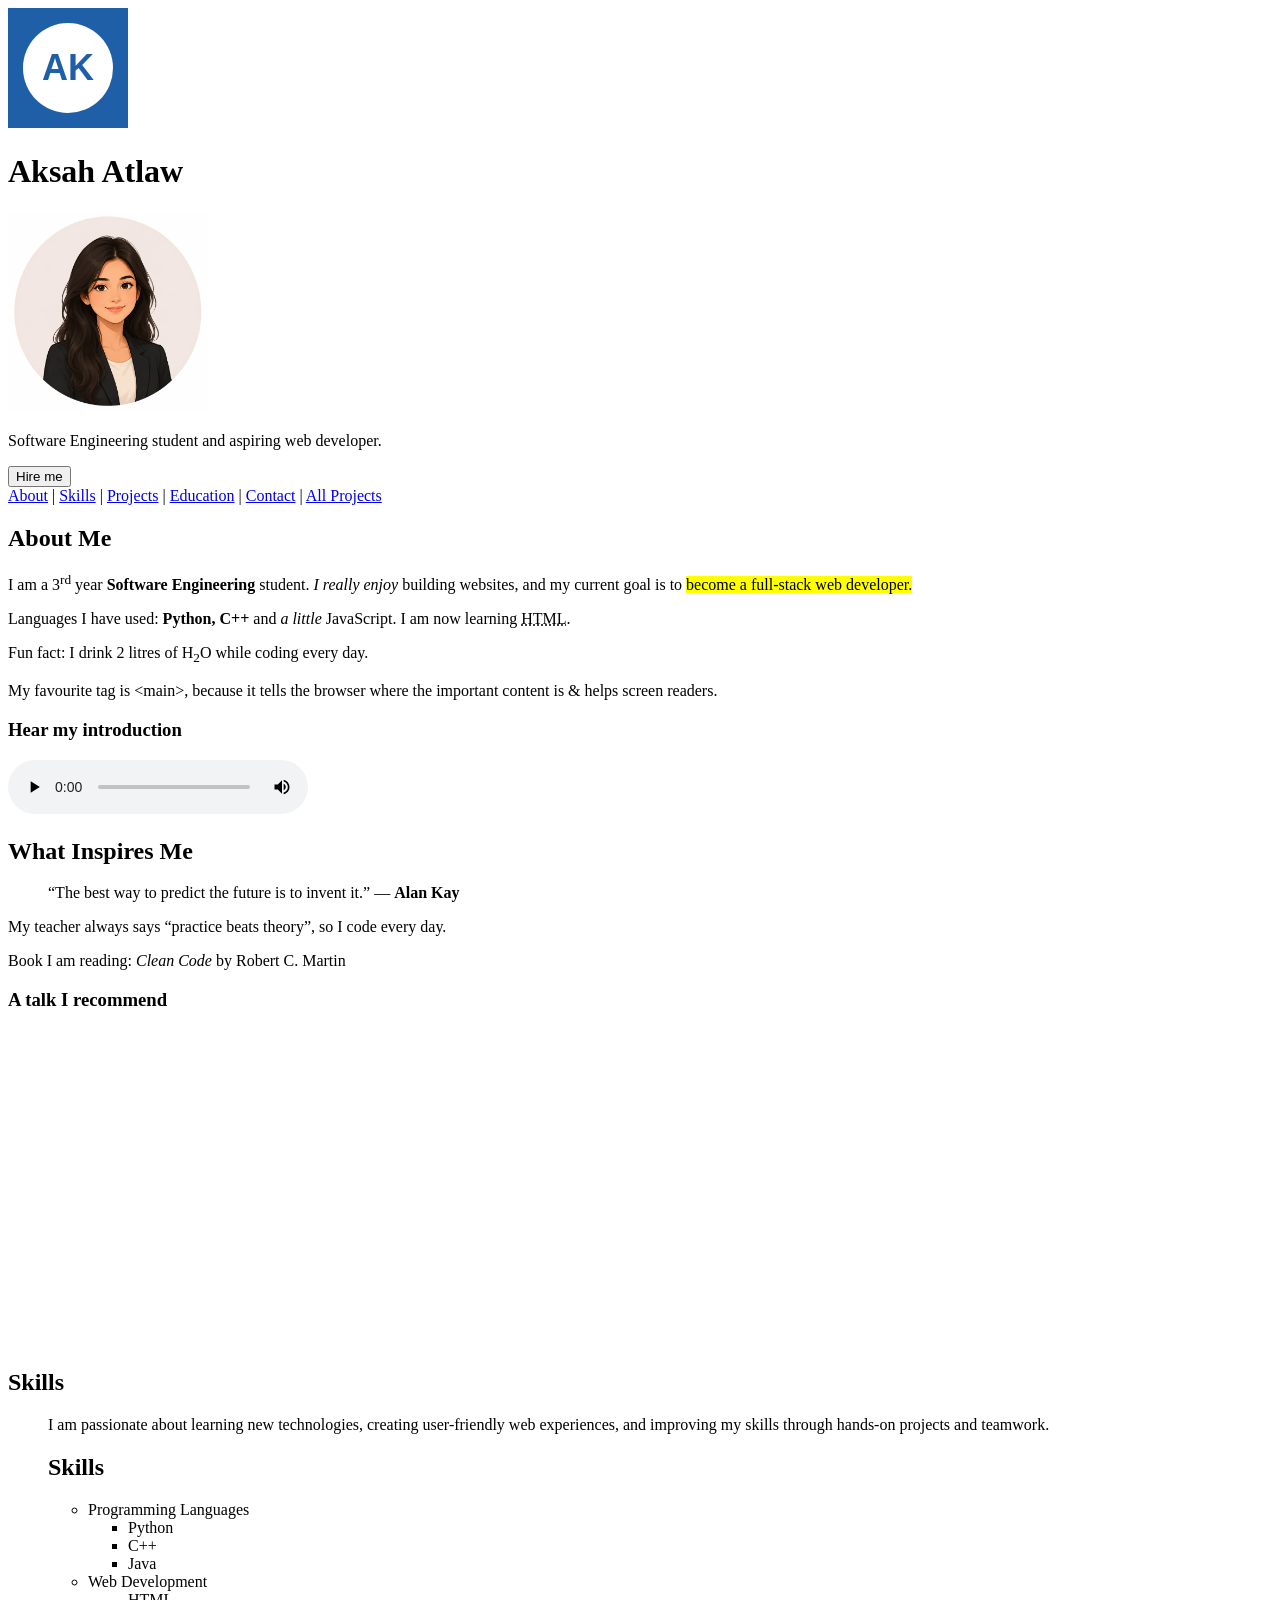
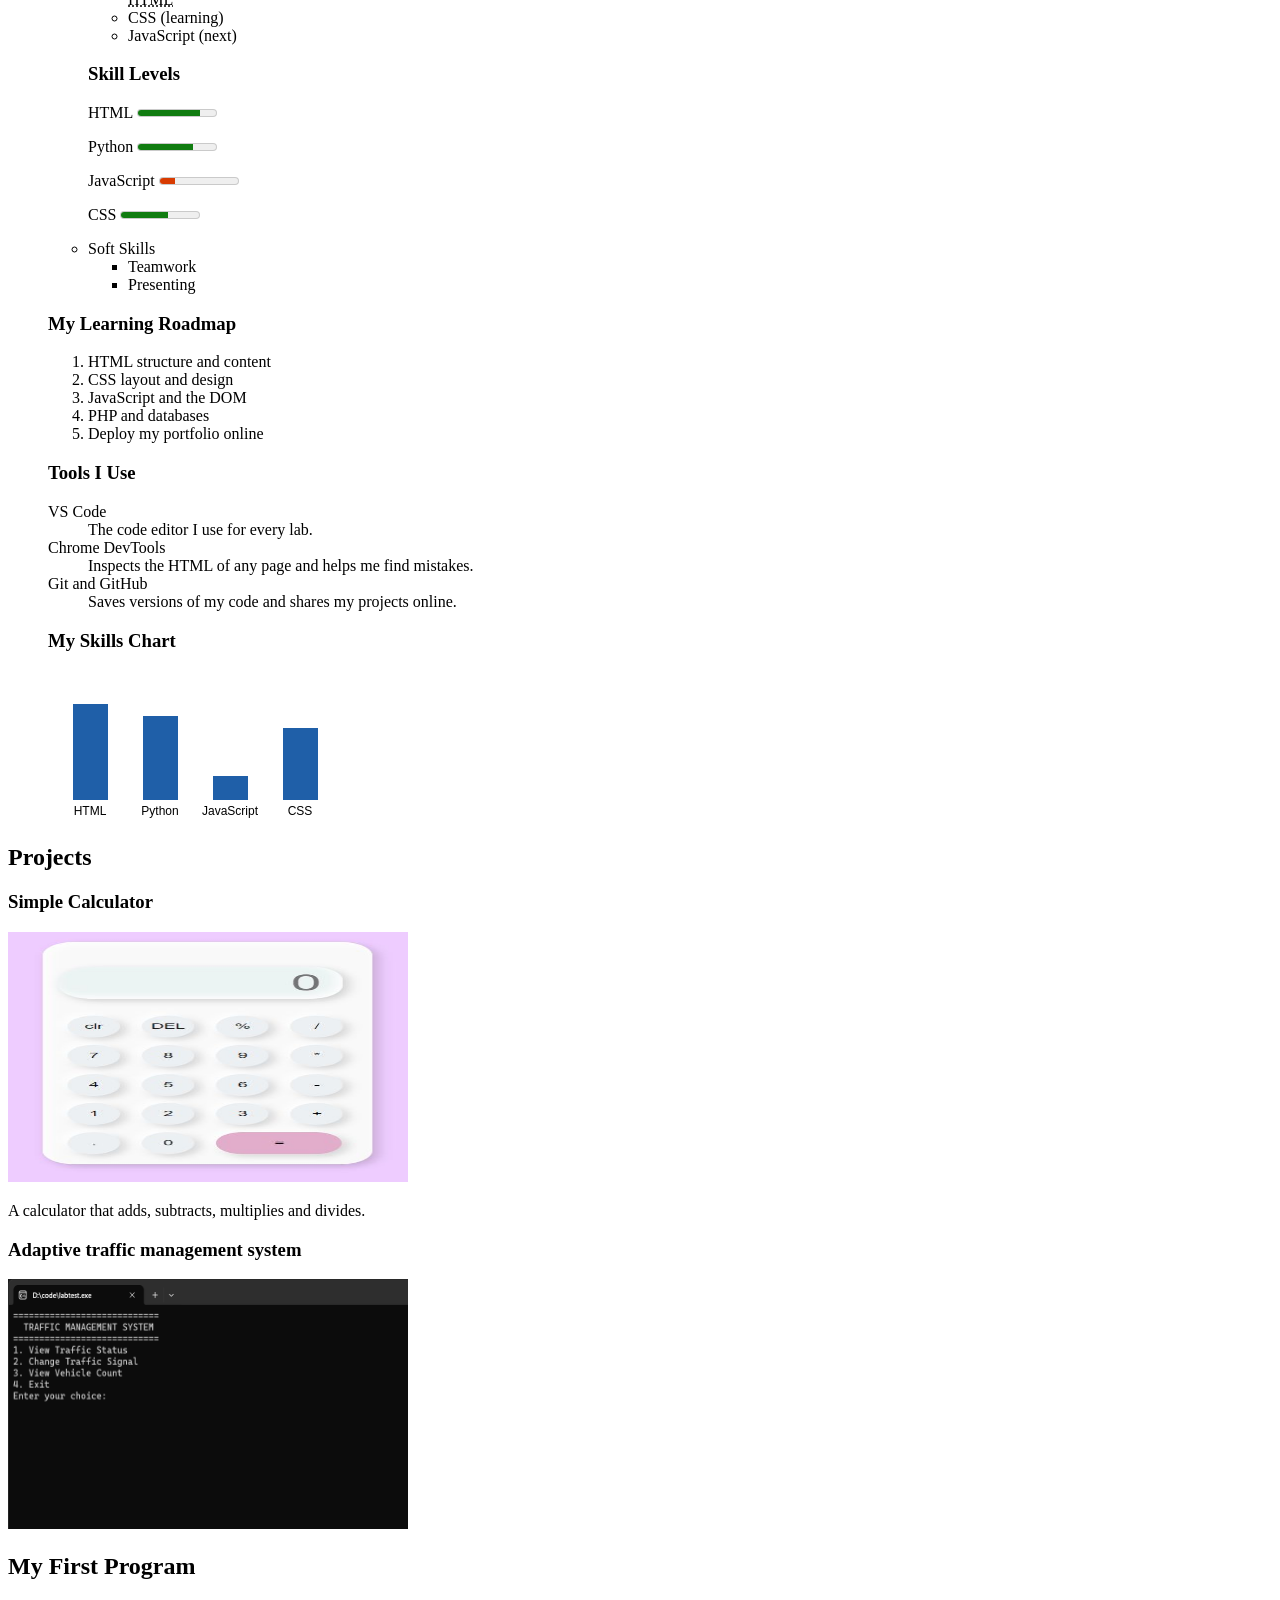
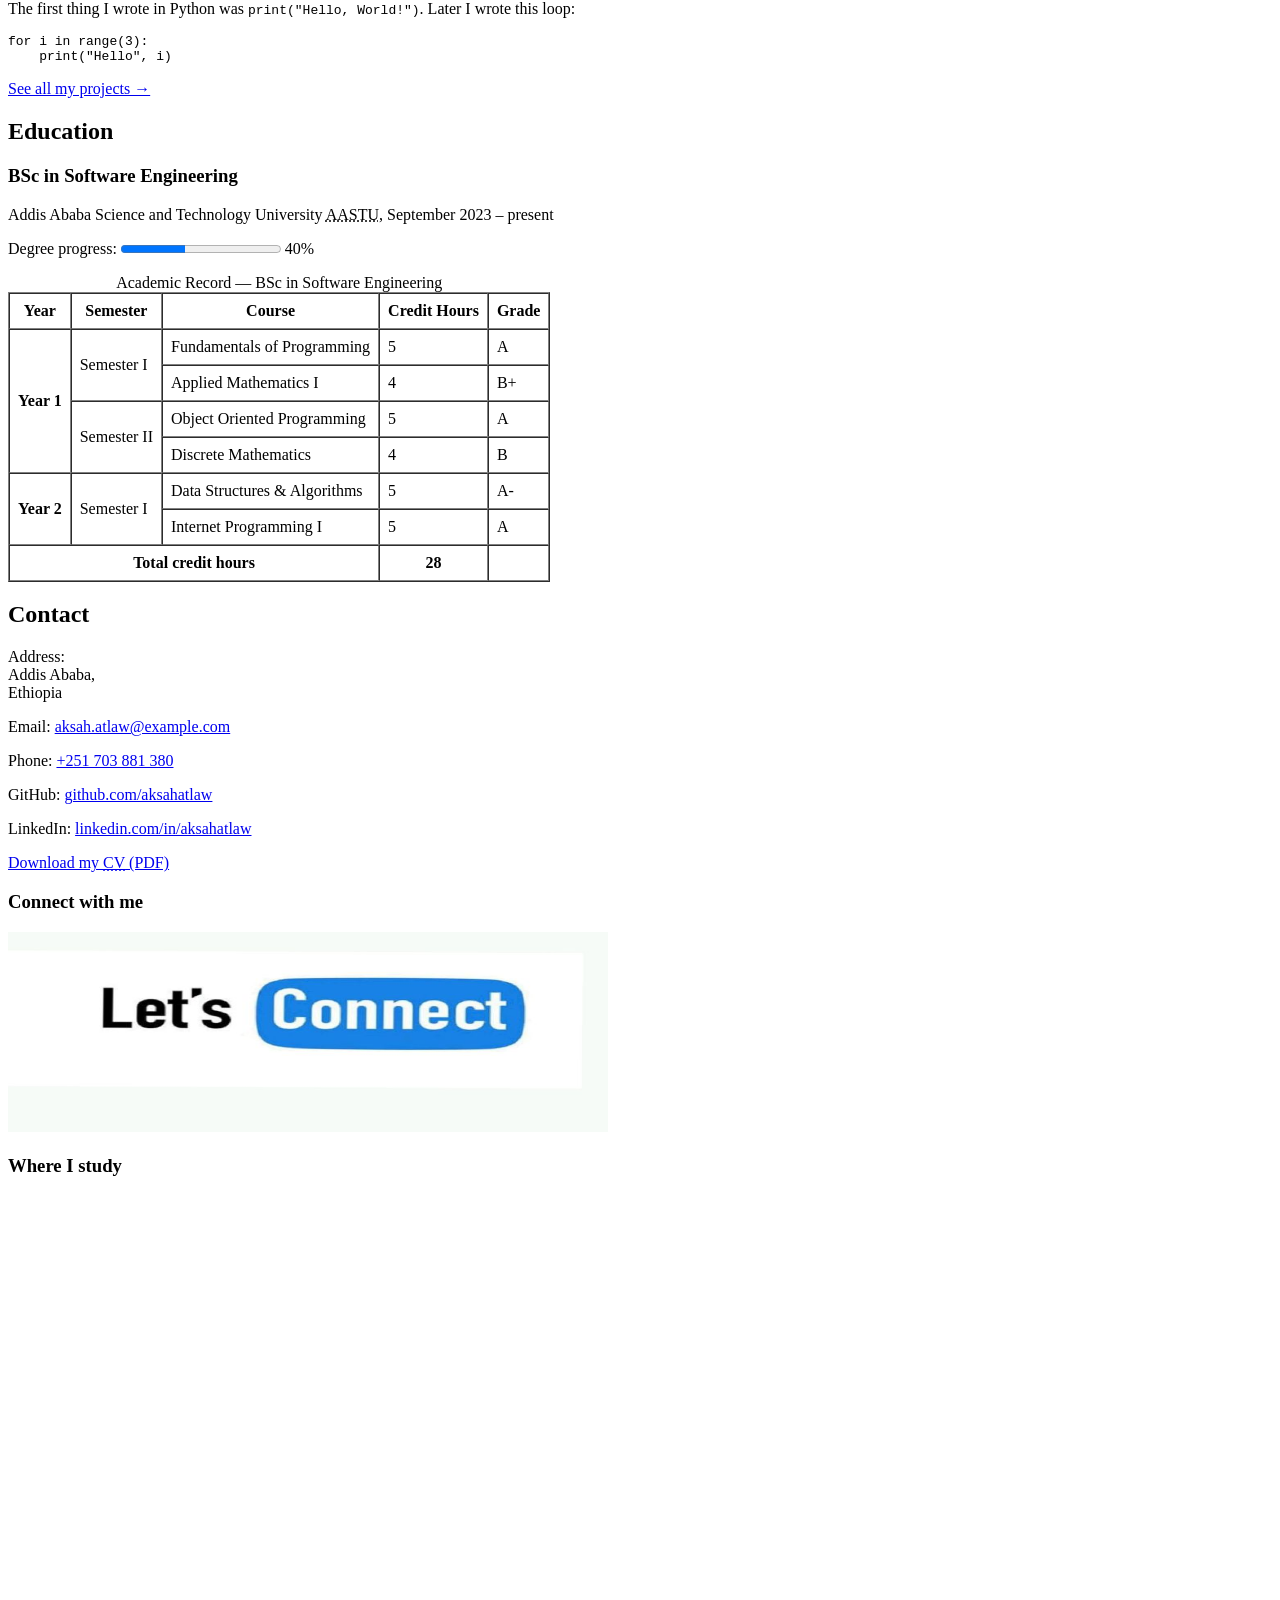
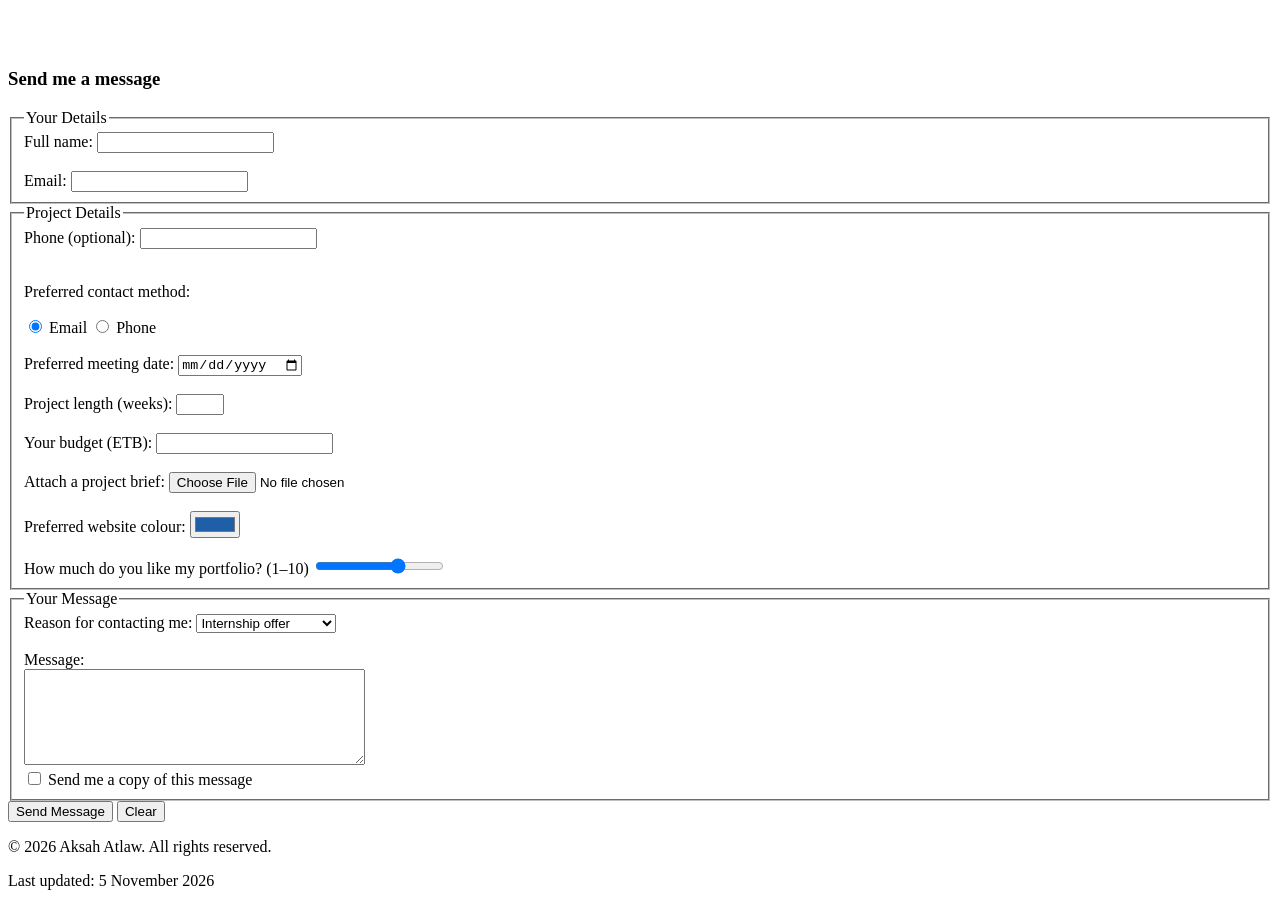
==== commit d063d1ca: "corrected some details" ====
--- a/index.html
+++ b/index.html
@@ -98,16 +98,25 @@
         <source src="media/intro.mp3" type="audio/mpeg">
         Your browser does not support the audio element.
     </audio>
-</section>
-
-      <aside>
-<h2>What Inspires Me</h2>
-<p>
-    I am inspired by the ever-evolving world of technology and 
-    the endless possibilities it offers for innovation and creativity. 
-    The ability to turn ideas into reality through coding 
-    motivates me to continuously learn and grow as a developer.
-</p>
+</section>  
+<aside>
+    <h2>What Inspires Me</h2>
+    <blockquote>
+        <p>
+            “The best way to predict the future is to invent it.”
+            — <strong>Alan Kay</strong>
+        </p>
+    </blockquote>
+    <p>
+        My teacher always says
+        <q>practice beats theory</q>,
+        so I code every day.
+    </p>
+    <p>
+        Book I am reading:
+        <cite>Clean Code</cite> by Robert C. Martin
+    </p>
+</aside>
 <h3>A talk I recommend</h3>
 <iframe 
 width="560" 
@@ -229,14 +238,24 @@
       width="400"
       height="250"
     />
+    <section>
+    <h2>My First Program</h2>
+    <p>
+        The first thing I wrote in Python was
+        <code>print("Hello, World!")</code>.
+        Later I wrote this loop:
+    </p>
+    <pre><code>for i in range(3):
+    print("Hello", i)</code></pre>
+</section>
       <p><a href="projects.html">See all my projects →</a></p>
        </section>
     
        <section id="education">
       <h2 id="education">Education</h2>
       <h3>BSc in Software Engineering</h3>
-      <p>
-    <abbr title="Addis Ababa Science and Technology University">AASTU</abbr>
+     <p>Addis Ababa Science and Technology University
+    <abbr title="Addis Ababa Science and Technology University">AASTU</abbr>,
     <time datetime="2023-09">September 2023</time> – present
 </p>
     <label for="degree">Degree progress:</label>
@@ -308,7 +327,67 @@
 
     <section id="contact">
       <h2 id="contact">Contact</h2>
-      <h3>Where I study</h3>
+      <p>
+        Address:<br />
+        Addis Ababa,<br />
+        Ethiopia
+      </p>
+      <p>
+        Email:
+        <a href="mailto:aksah.atlaw@example.com"> aksah.atlaw@example.com</a>
+      </p>
+      <p>
+    Phone:
+    <a href="tel:+251703881380">+251&nbsp;703&nbsp;881&nbsp;380</a>
+</p>
+      <p>
+        GitHub:
+        <a href="https://github.com/aksahatlaw"> github.com/aksahatlaw</a>
+      </p>
+      <p>
+        LinkedIn:
+        <a href="https://www.linkedin.com/in/aksahatlaw">
+          linkedin.com/in/aksahatlaw</a
+        >
+      </p>
+      <p>
+    <a href="files/cv.pdf" download>
+        Download my <abbr title="Curriculum Vitae">CV</abbr> (PDF)
+    </a>
+</p>
+   
+      <h3>Connect with me</h3>
+      <img
+        src="images/connect-banner.jpg"
+        alt="Connect banner with GitHub, LinkedIn, and Email links"
+        usemap="#connectmap"
+        width="600"
+        height="200"
+      />
+      <map name="connectmap">
+        <area
+          shape="rect"
+          coords="20,40,180,160"
+          href="https://github.com/aksahatlaw"
+          alt="GitHub"
+        />
+
+        <area
+          shape="circle"
+          coords="300,100,70"
+          href="https://www.linkedin.com/in/aksahatlaw"
+          alt="LinkedIn"
+        />
+
+        <area
+          shape="rect"
+          coords="420,40,580,160"
+          href="mailto:aksah.atlaw@example.com"
+          alt="Email"
+        />
+     
+      </map>
+   <h3>Where I study</h3>
       <iframe src="https://www.google.com/maps/embed?pb=!1m18!1m12!1m3!1d3941.9400582230464!2d38.80717847477961!3d8.885165391170597!2m3!1f0!2f0!3f0!3m2!1i1024!2i768!4f13.1!3m3!1m2!1s0x164b82a7e392203f%3A0xb05f440eacc98f9f!2sAddis%20Ababa%20Science%20and%20Technology%20University!5e0!3m2!1sen!2set!4v1793729643378!5m2!1sen!2set" 
       width="600" 
       height="450" 
@@ -317,67 +396,6 @@
       loading="lazy" 
       referrerpolicy="strict-origin-when-cross-origin">
     </iframe>
-      <p>
-        Address:<br />
-        Addis Ababa,<br />
-        Ethiopia
-      </p>
-      <p>
-        Email:
-        <a href="mailto:aksah.atlaw@example.com"> aksah.atlaw@example.com</a>
-      </p>
-      <p>
-    Phone:
-    <a href="tel:+251703881380">+251&nbsp;703&nbsp;881&nbsp;380</a>
-</p>
-      <p>
-        GitHub:
-        <a href="https://github.com/aksahatlaw"> github.com/aksahatlaw</a>
-      </p>
-      <p>
-        LinkedIn:
-        <a href="https://www.linkedin.com/in/aksahatlaw">
-          linkedin.com/in/aksahatlaw</a
-        >
-      </p>
-      <p>
-    <a href="files/cv.pdf" download>
-        Download my <abbr title="Curriculum Vitae">CV</abbr> (PDF)
-    </a>
-</p>
-      <h3>Connect with me</h3>
-      <img
-        src="images/connect-banner.jpg"
-        alt="Connect banner with GitHub, LinkedIn, and Email links"
-        usemap="#connectmap"
-        width="600"
-        height="200"
-      />
-
-      <map name="connectmap">
-        <area
-          shape="rect"
-          coords="20,40,180,160"
-          href="https://github.com/aksahatlaw"
-          alt="GitHub"
-        />
-
-        <area
-          shape="circle"
-          coords="300,100,70"
-          href="https://www.linkedin.com/in/aksahatlaw"
-          alt="LinkedIn"
-        />
-
-        <area
-          shape="rect"
-          coords="420,40,580,160"
-          href="mailto:aksah.atlaw@example.com"
-          alt="Email"
-        />
-     
-      </map>
-
 <h3>Send me a message</h3>
 
 <form action="thank-you.html" method="post" enctype="multipart/form-data">
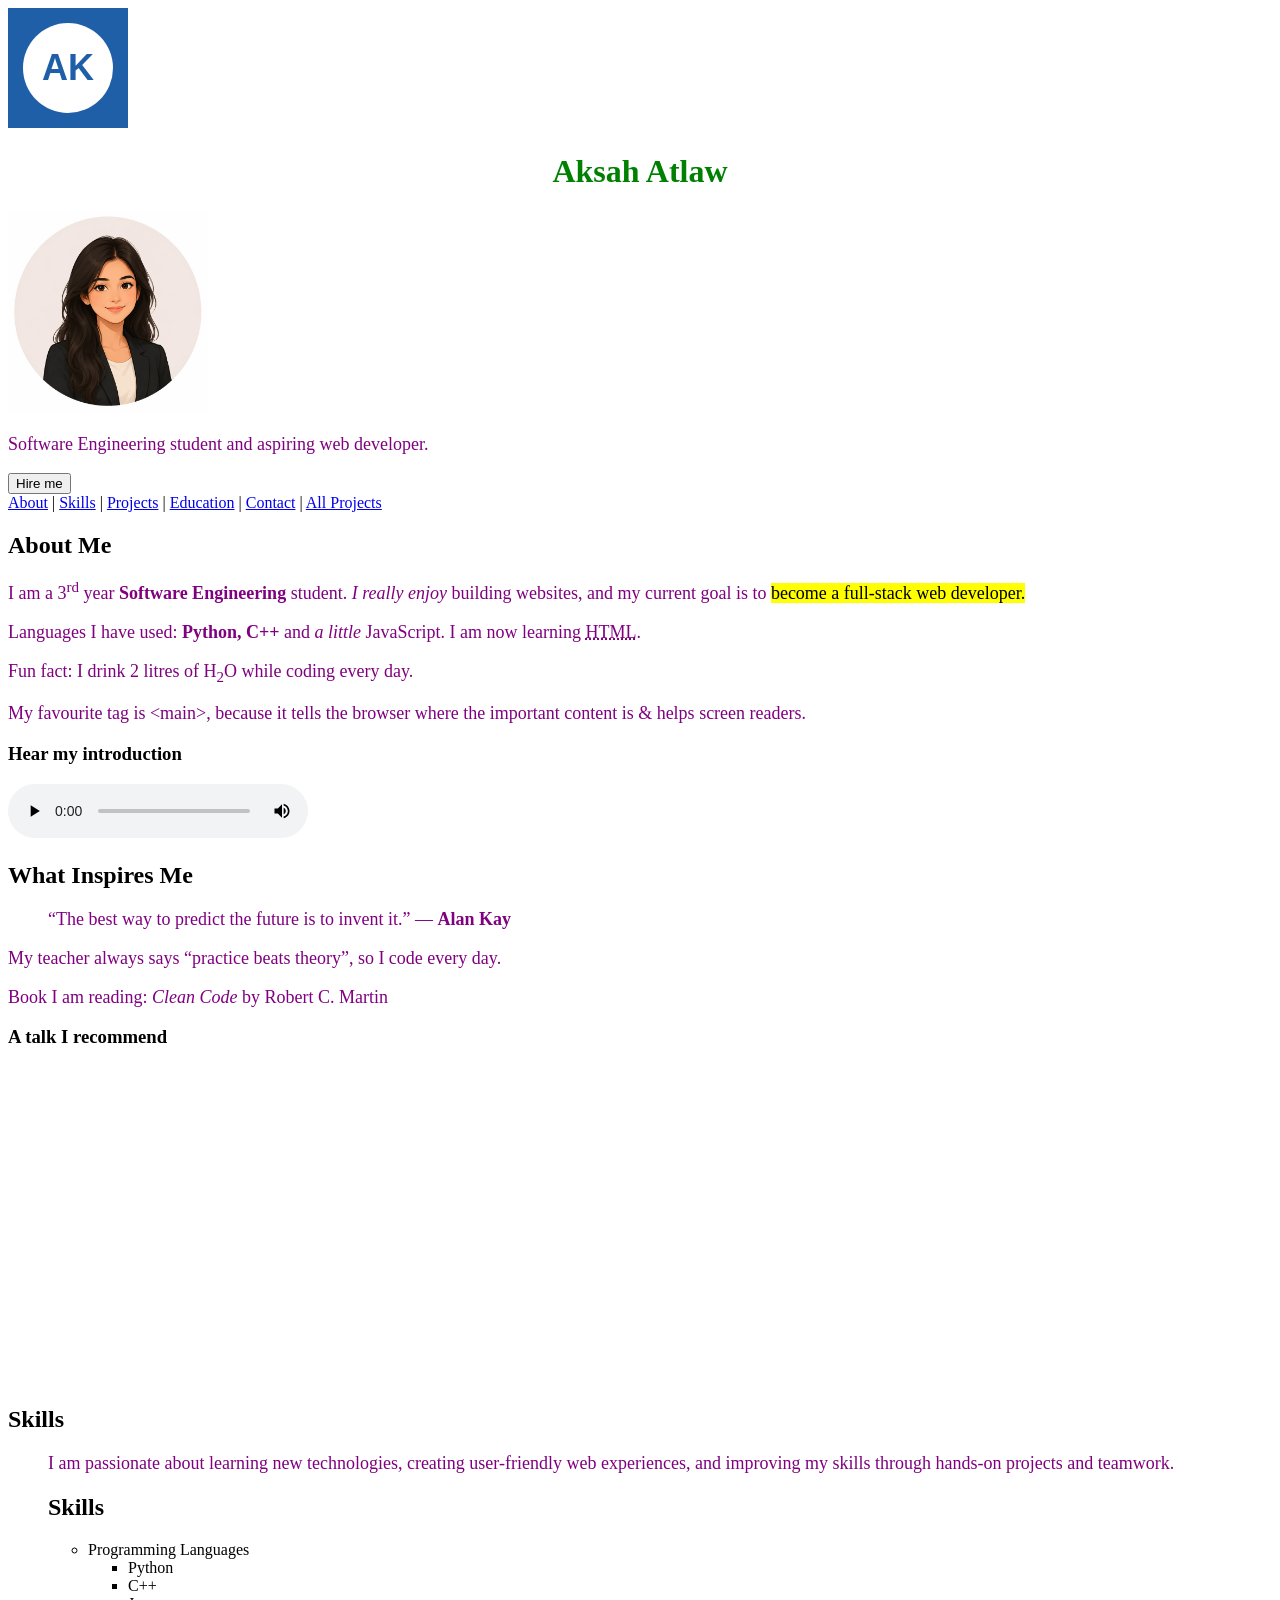
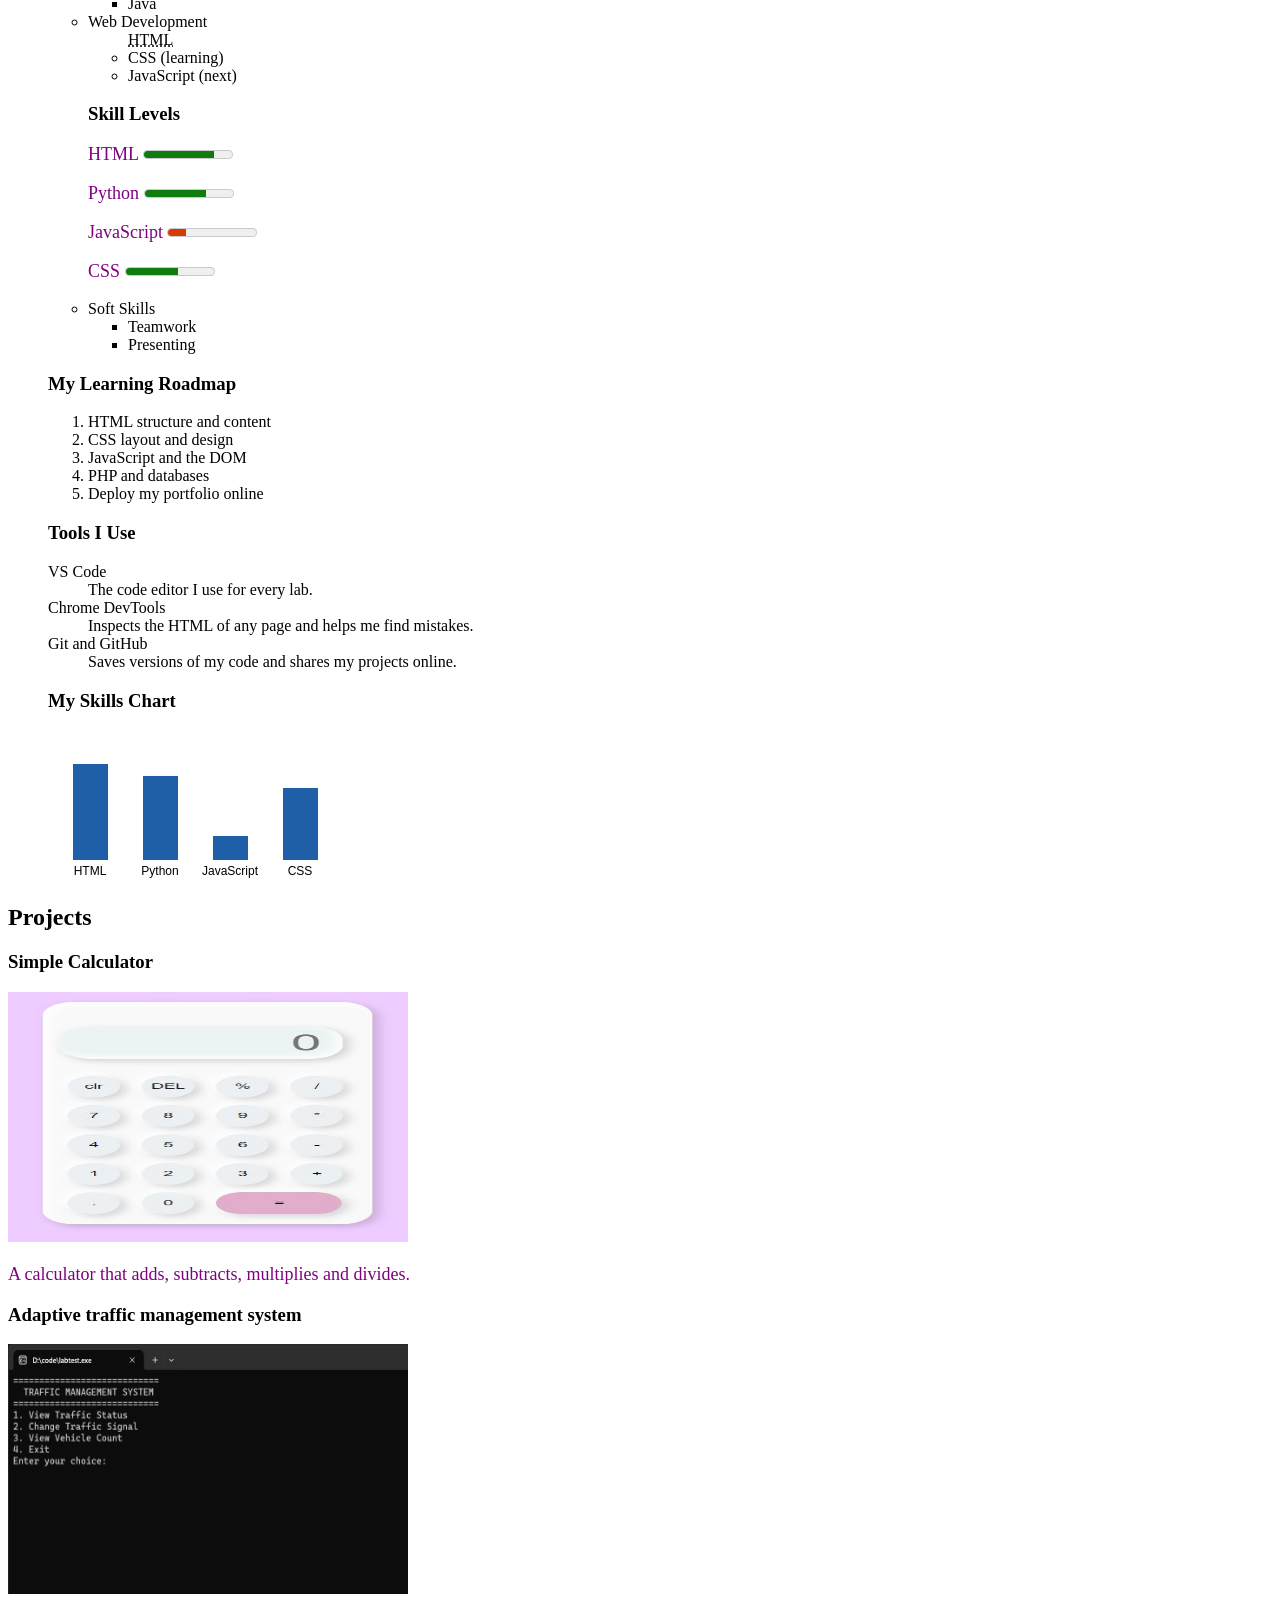
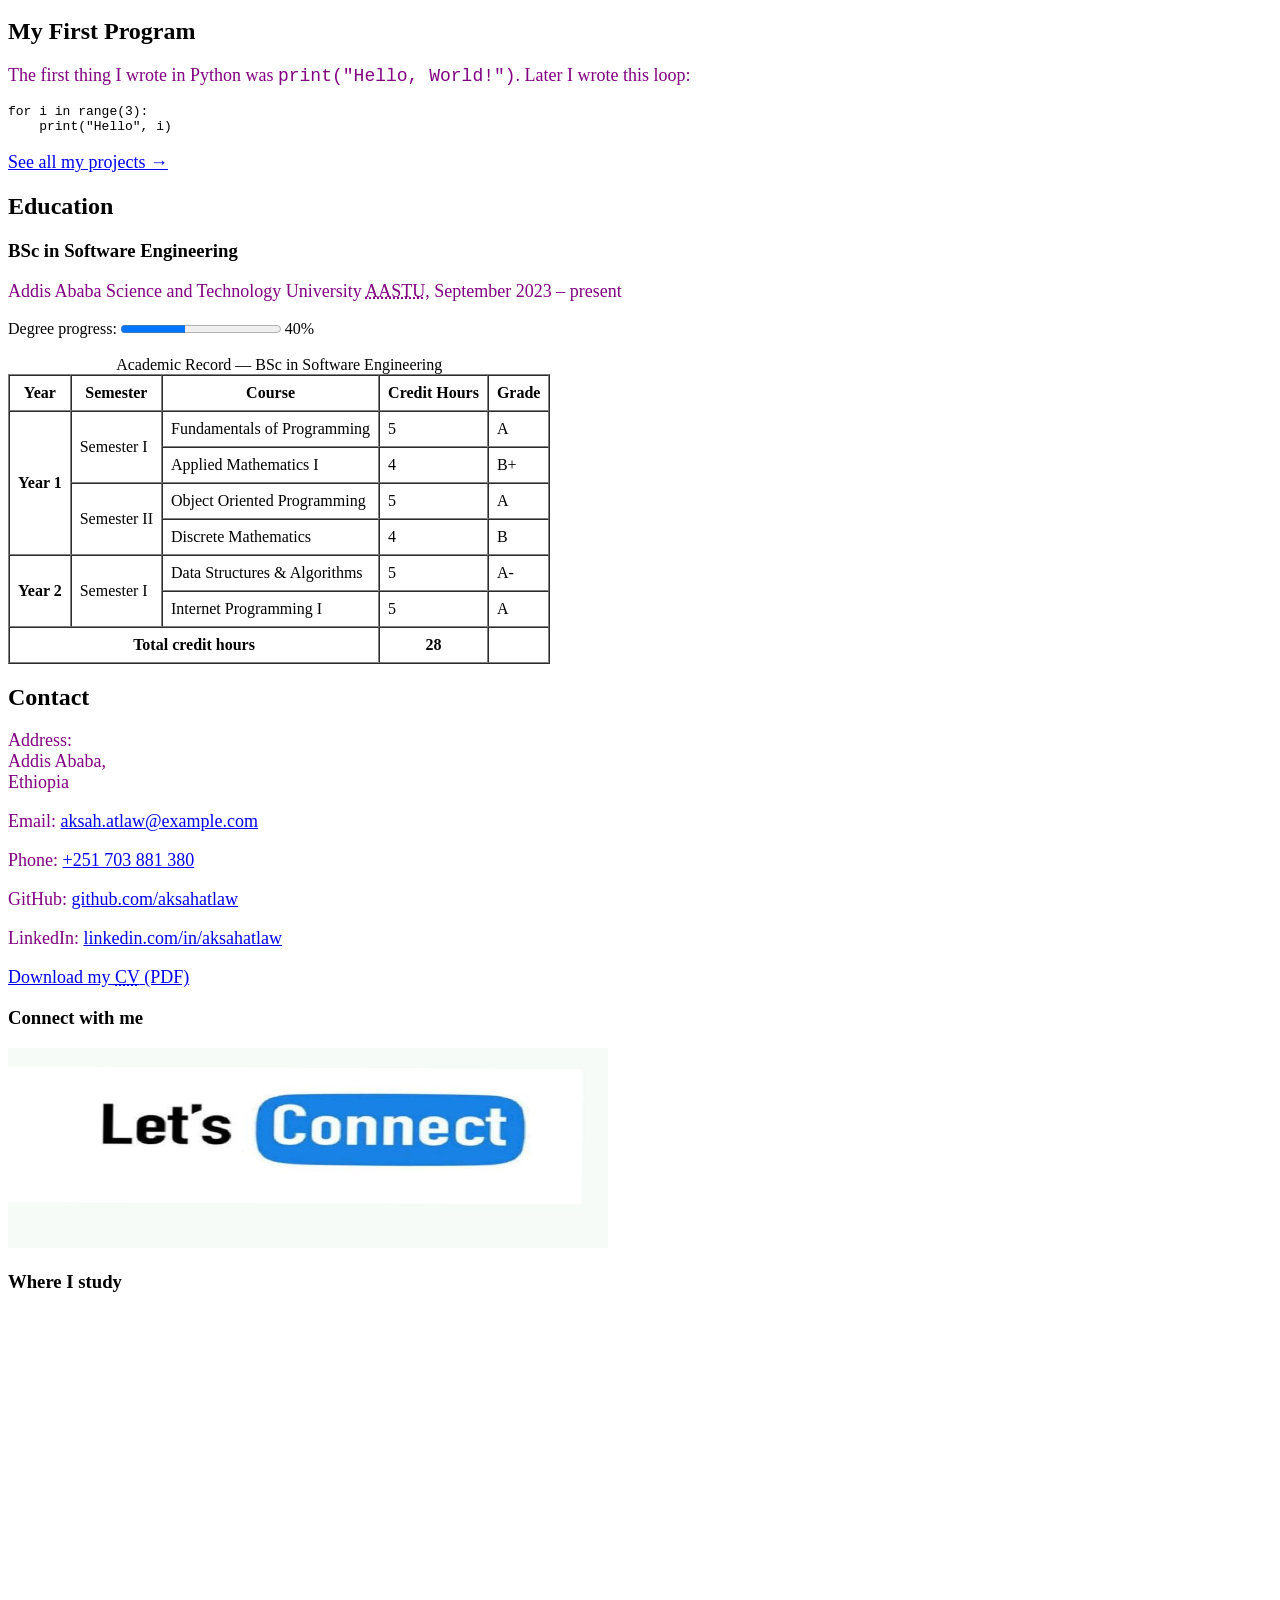
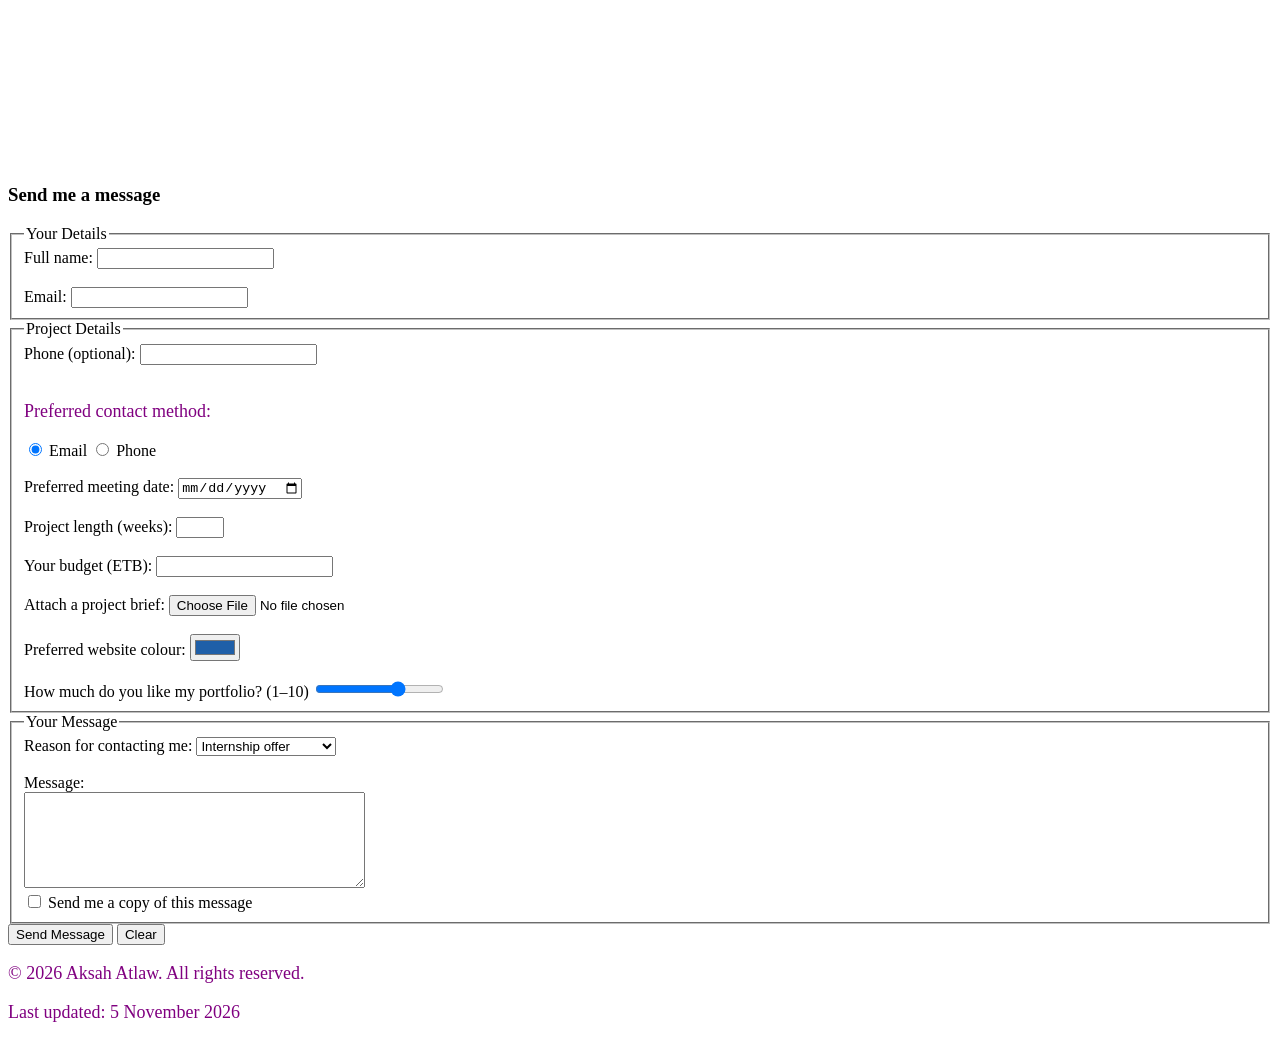
==== commit 034720ca: "practiced inline and internal css" ====
--- a/index.html
+++ b/index.html
@@ -15,14 +15,24 @@
     />
     <meta name="author" content="Aksah Atlaw" />
     <title>Aksah Atlaw | Portfolio</title>
-    <link rel="icon" type="image/png" href="images/favicon.png" />
+    <style>
+      h1{
+        color:purple;
+
+      }
+      p{
+        color:purple;
+        font-size:18px;
+      }
+    </style>
+      <link rel="icon" type="image/png" href="images/favicon.png" />
   </head>
   <body>
     <header>
       <canvas id="logo" width="120" height="120">
     Aksah Atlaw logo
 </canvas>
-      <h1>Aksah Atlaw</h1>
+      <h1 style="color:green; text-align:center;">Aksah Atlaw</h1>
       <img
         src="images/profile.jpg"
         alt="Portrait of Aksah Atlaw smiling"
@@ -30,7 +40,6 @@
         width="200"
         height="200"
       />
-
       <p>Software Engineering student and aspiring web developer.</p>
       <button type="button"
     onclick="document.getElementById('hireDialog').showModal()">
@@ -128,11 +137,8 @@
 referrerpolicy="strict-origin-when-cross-origin" 
 allowfullscreen>
 </iframe>
-
 </aside>
-
       <section id="skills">
-
         <h2>Skills</h2>
         <ul>
       <p>
@@ -140,7 +146,6 @@
         web experiences, and improving my skills through hands-on projects and
         teamwork.
       </p>
-
         <h2>Skills</h2>
         <ul>
           <li>
@@ -161,12 +166,10 @@
           </ul>
         </li>
 <h3>Skill Levels</h3>
-
 <p>
     <label for="lvl-html">HTML</label>
     <meter id="lvl-html" value="0.8" min="0" max="1">80%</meter>
 </p>
-
 <p>
     <label for="lvl-python">Python</label>
     <meter id="lvl-python" value="0.7" min="0" max="1">70%</meter>
@@ -276,7 +279,6 @@
             <th>Grade</th>
           </tr>
         </thead>
-
         <tbody>
           <tr>
             <th rowspan="4">Year 1</th>
@@ -368,7 +370,7 @@
         <area
           shape="rect"
           coords="20,40,180,160"
-          href="https://github.com/aksahatlaw"
+          href="https://github.com/aksah-1221"
           alt="GitHub"
         />
 
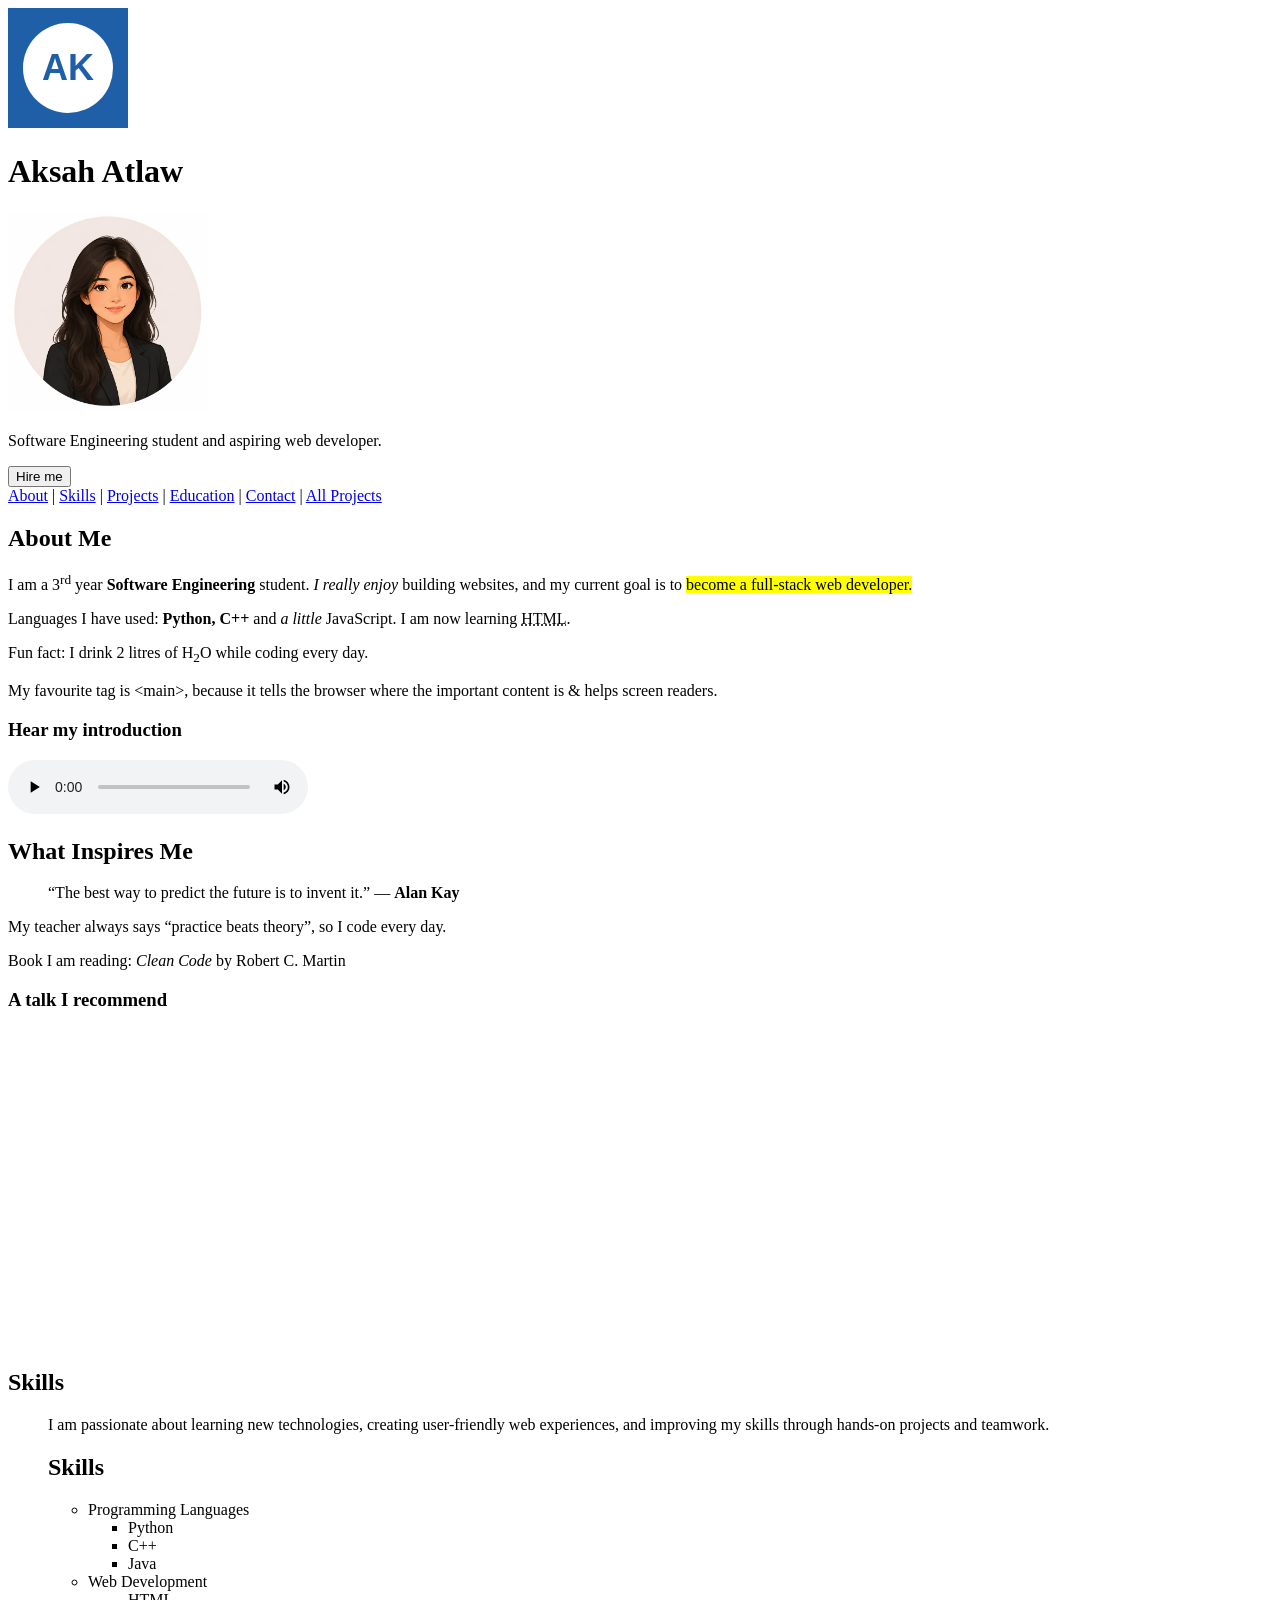
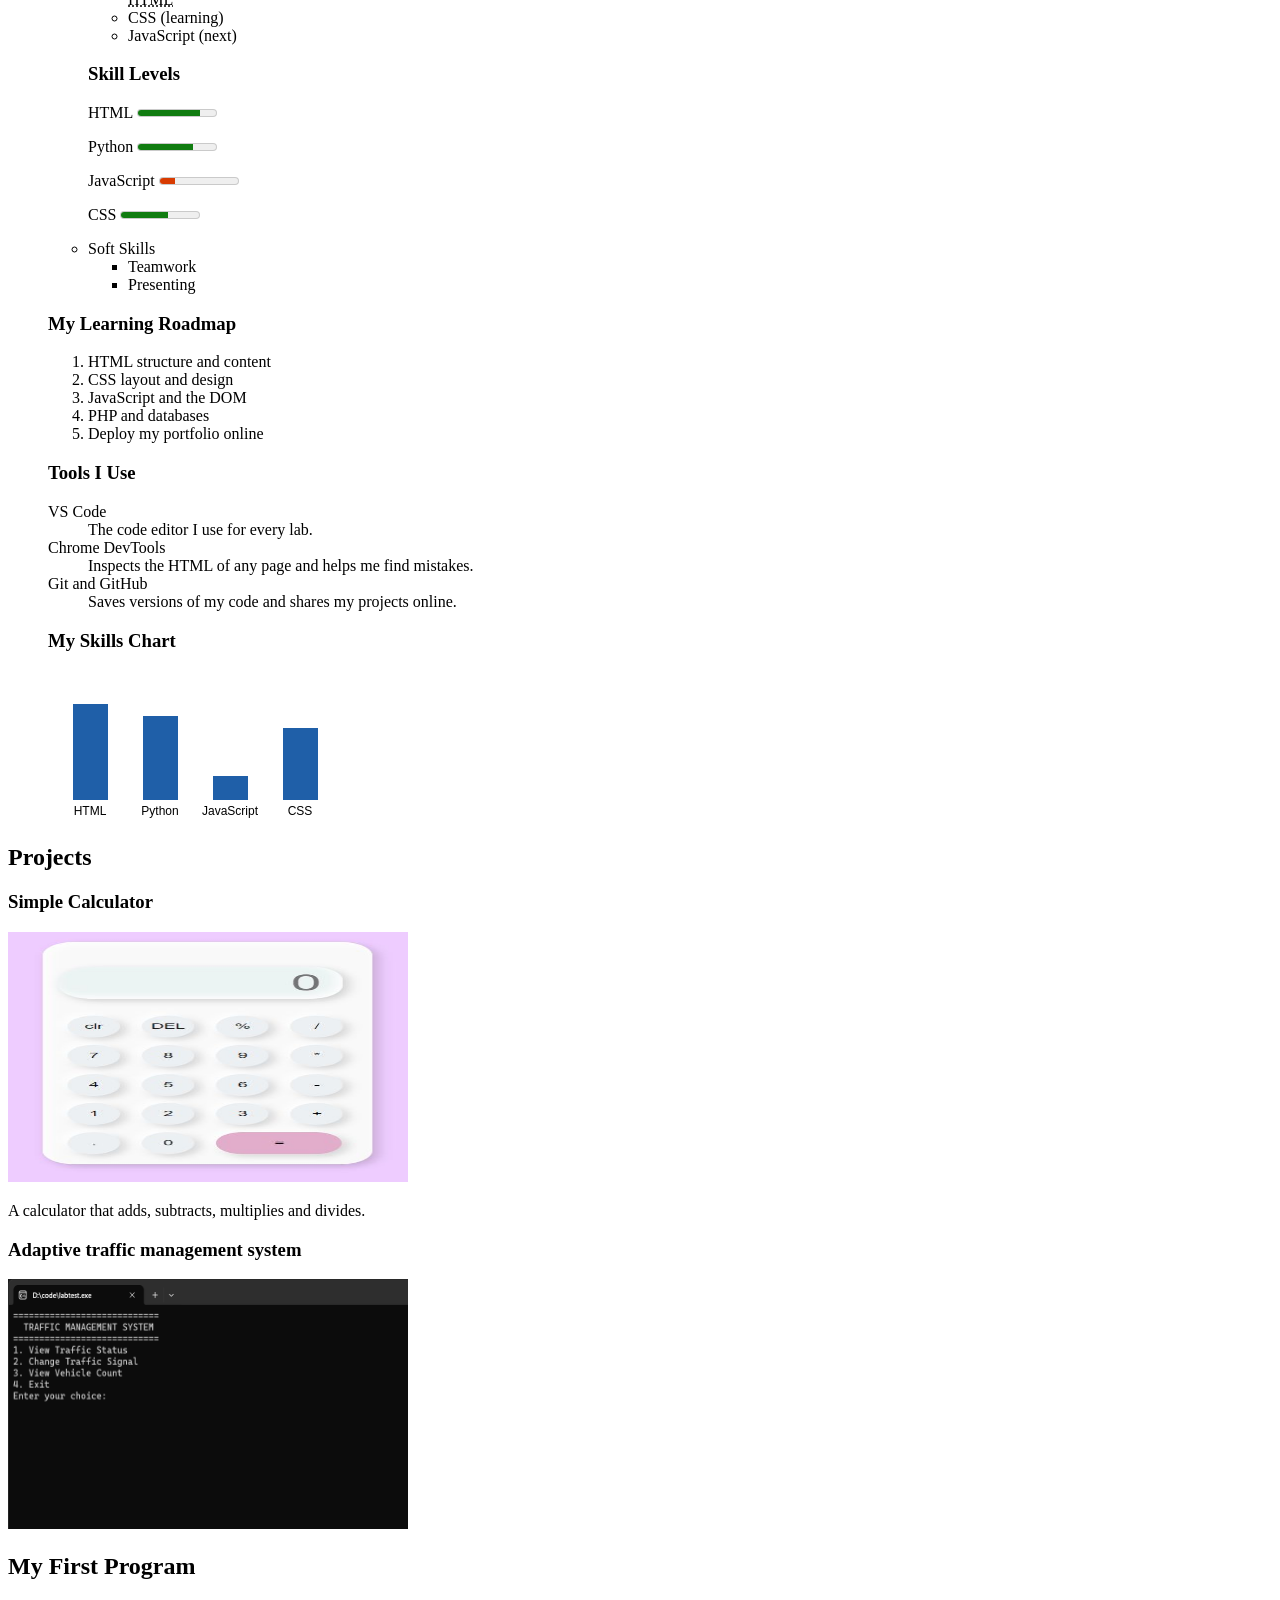
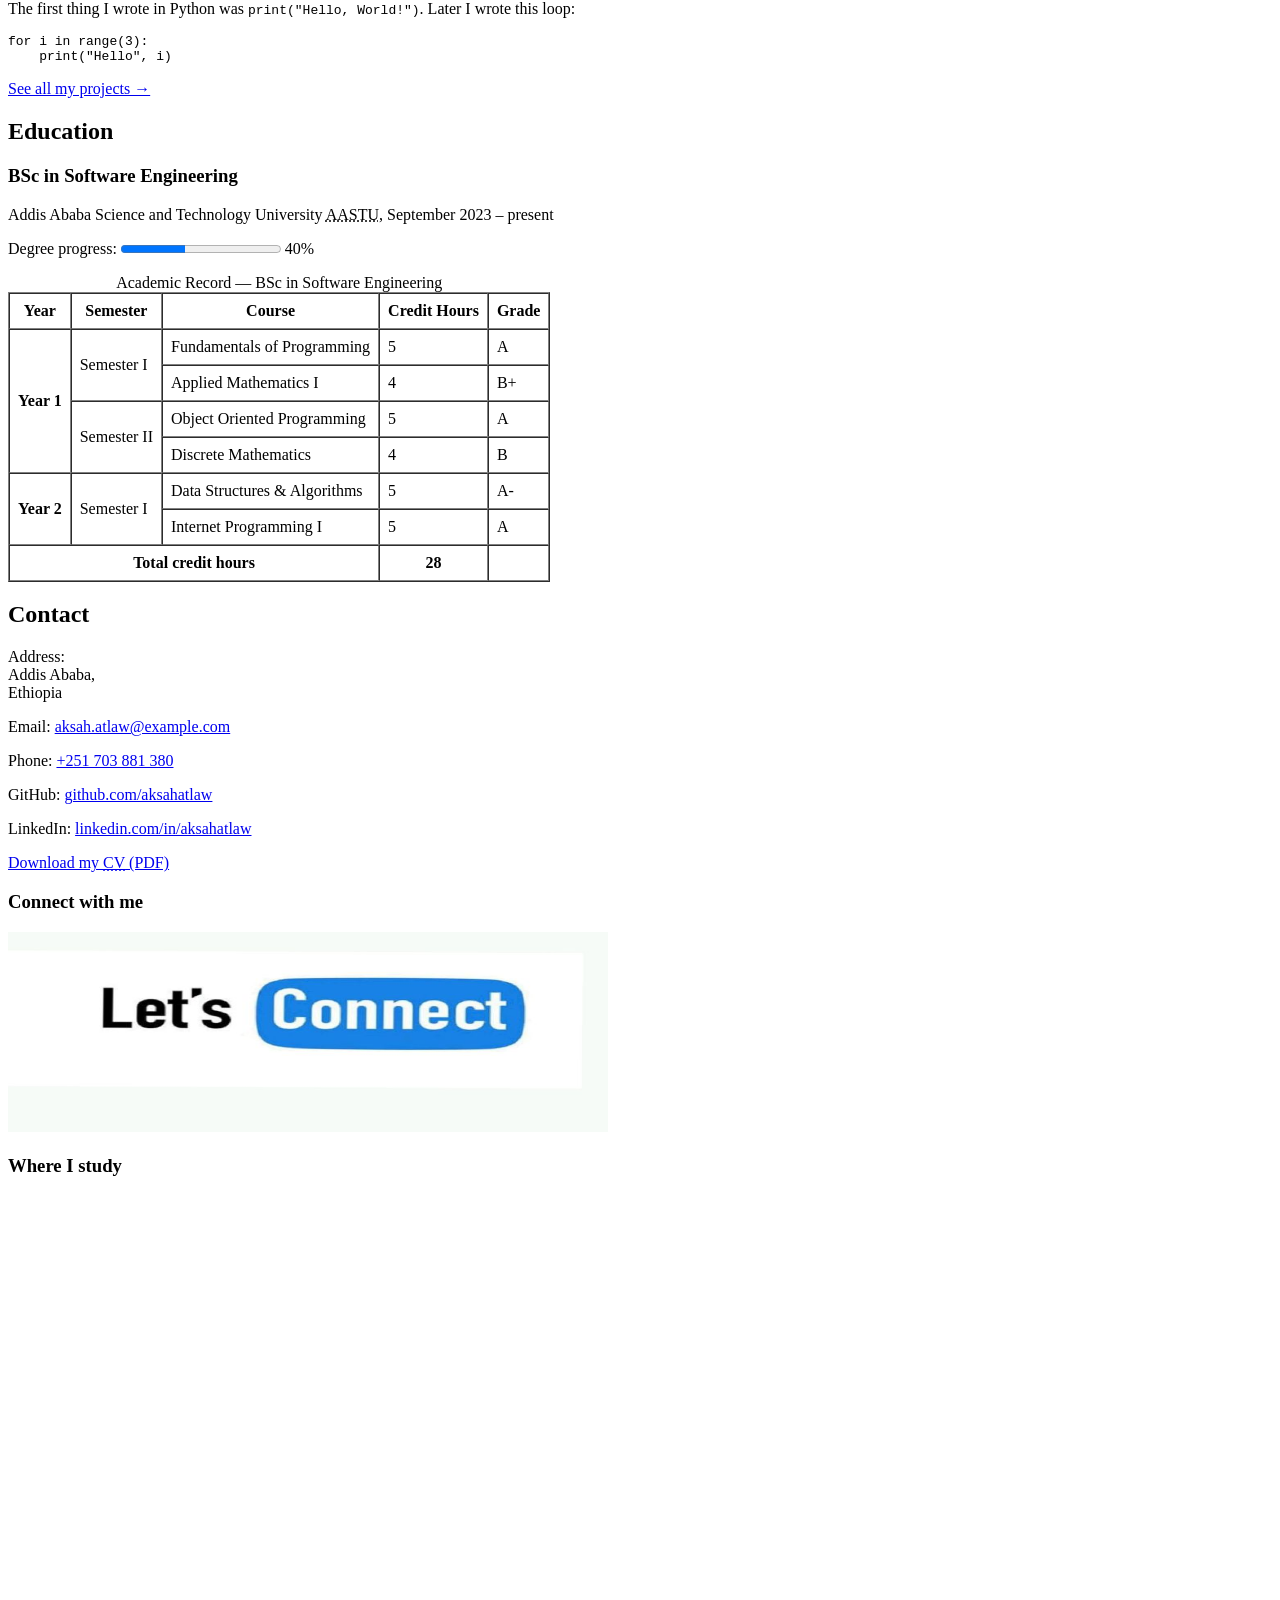
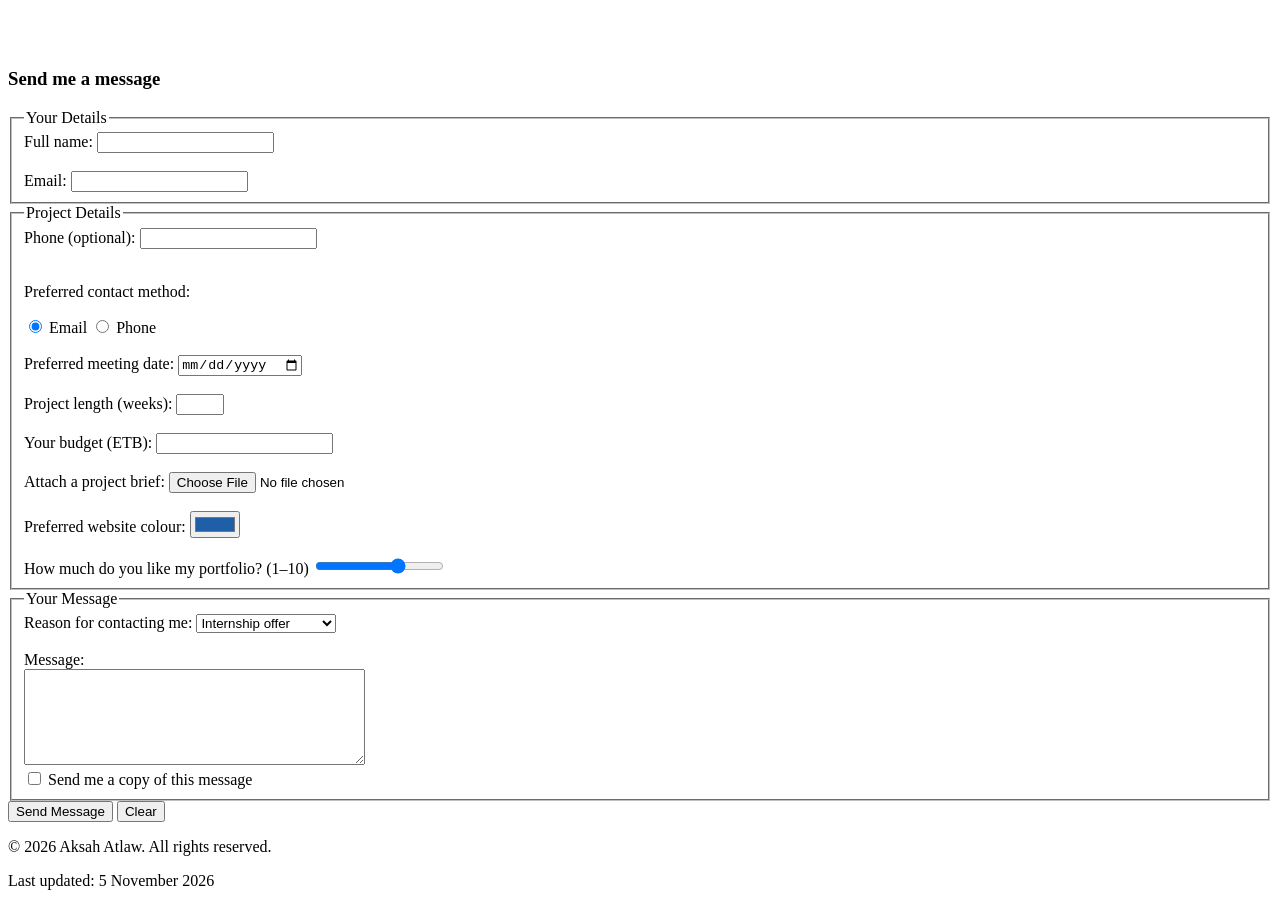
==== commit ea139340: "added code in style.css and linked it with index.html" ====
--- a/index.html
+++ b/index.html
@@ -15,16 +15,7 @@
     />
     <meta name="author" content="Aksah Atlaw" />
     <title>Aksah Atlaw | Portfolio</title>
-    <style>
-      h1{
-        color:purple;
-
-      }
-      p{
-        color:purple;
-        font-size:18px;
-      }
-    </style>
+    <link rel="stylesheet" href="css/style.css">
       <link rel="icon" type="image/png" href="images/favicon.png" />
   </head>
   <body>
@@ -32,7 +23,7 @@
       <canvas id="logo" width="120" height="120">
     Aksah Atlaw logo
 </canvas>
-      <h1 style="color:green; text-align:center;">Aksah Atlaw</h1>
+      <h1 >Aksah Atlaw</h1>
       <img
         src="images/profile.jpg"
         alt="Portrait of Aksah Atlaw smiling"
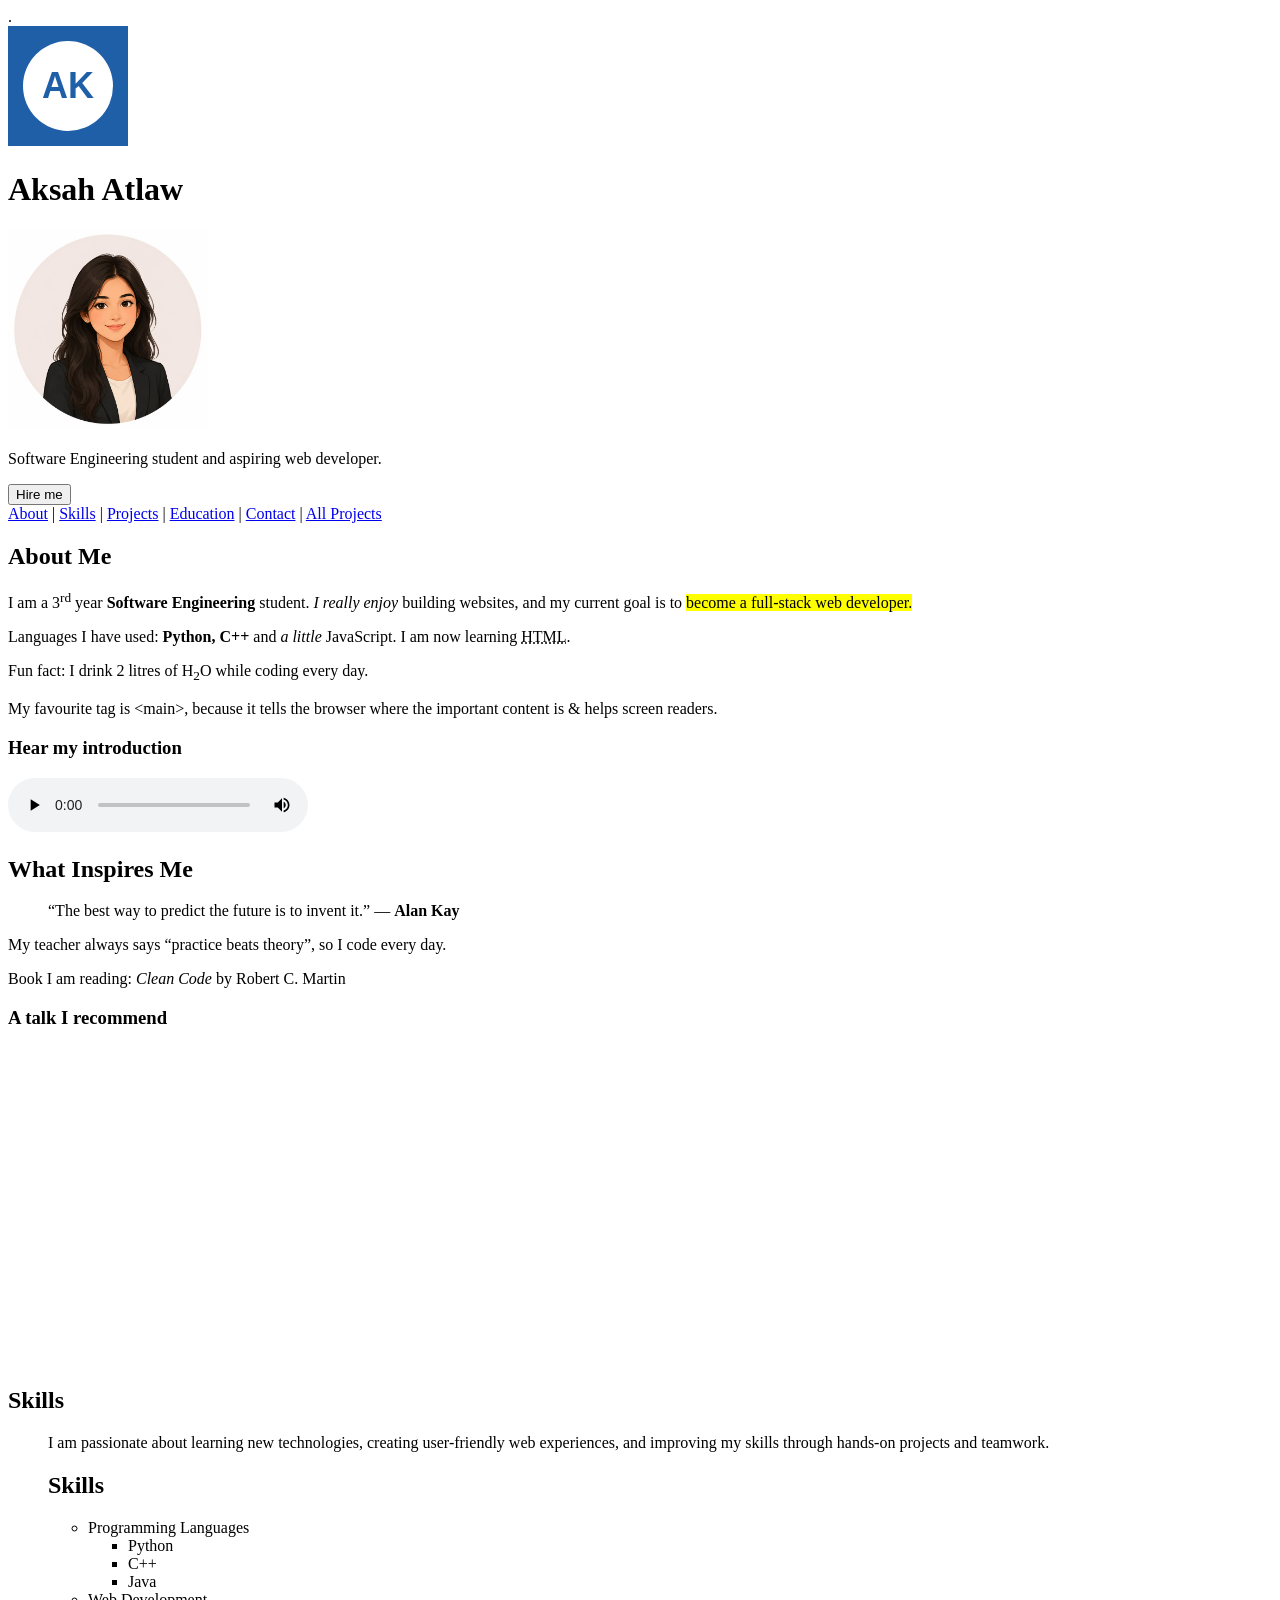
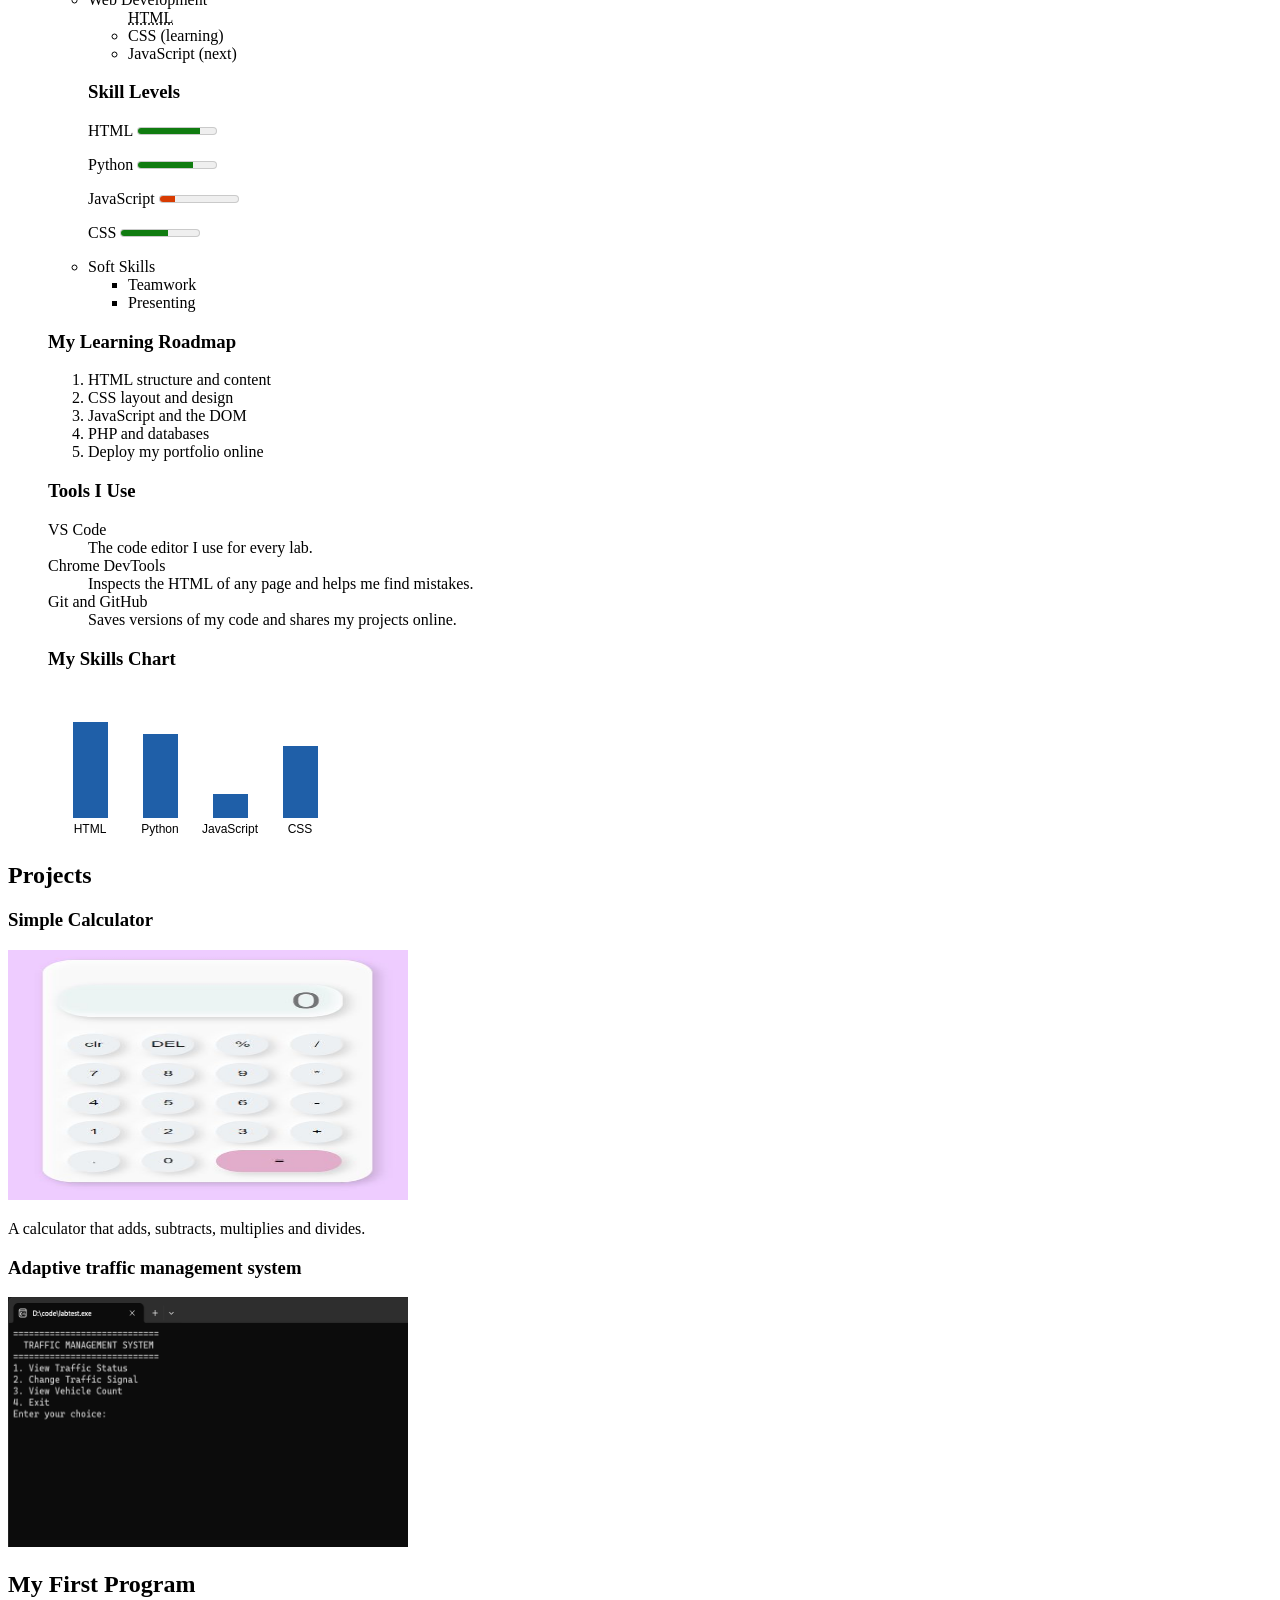
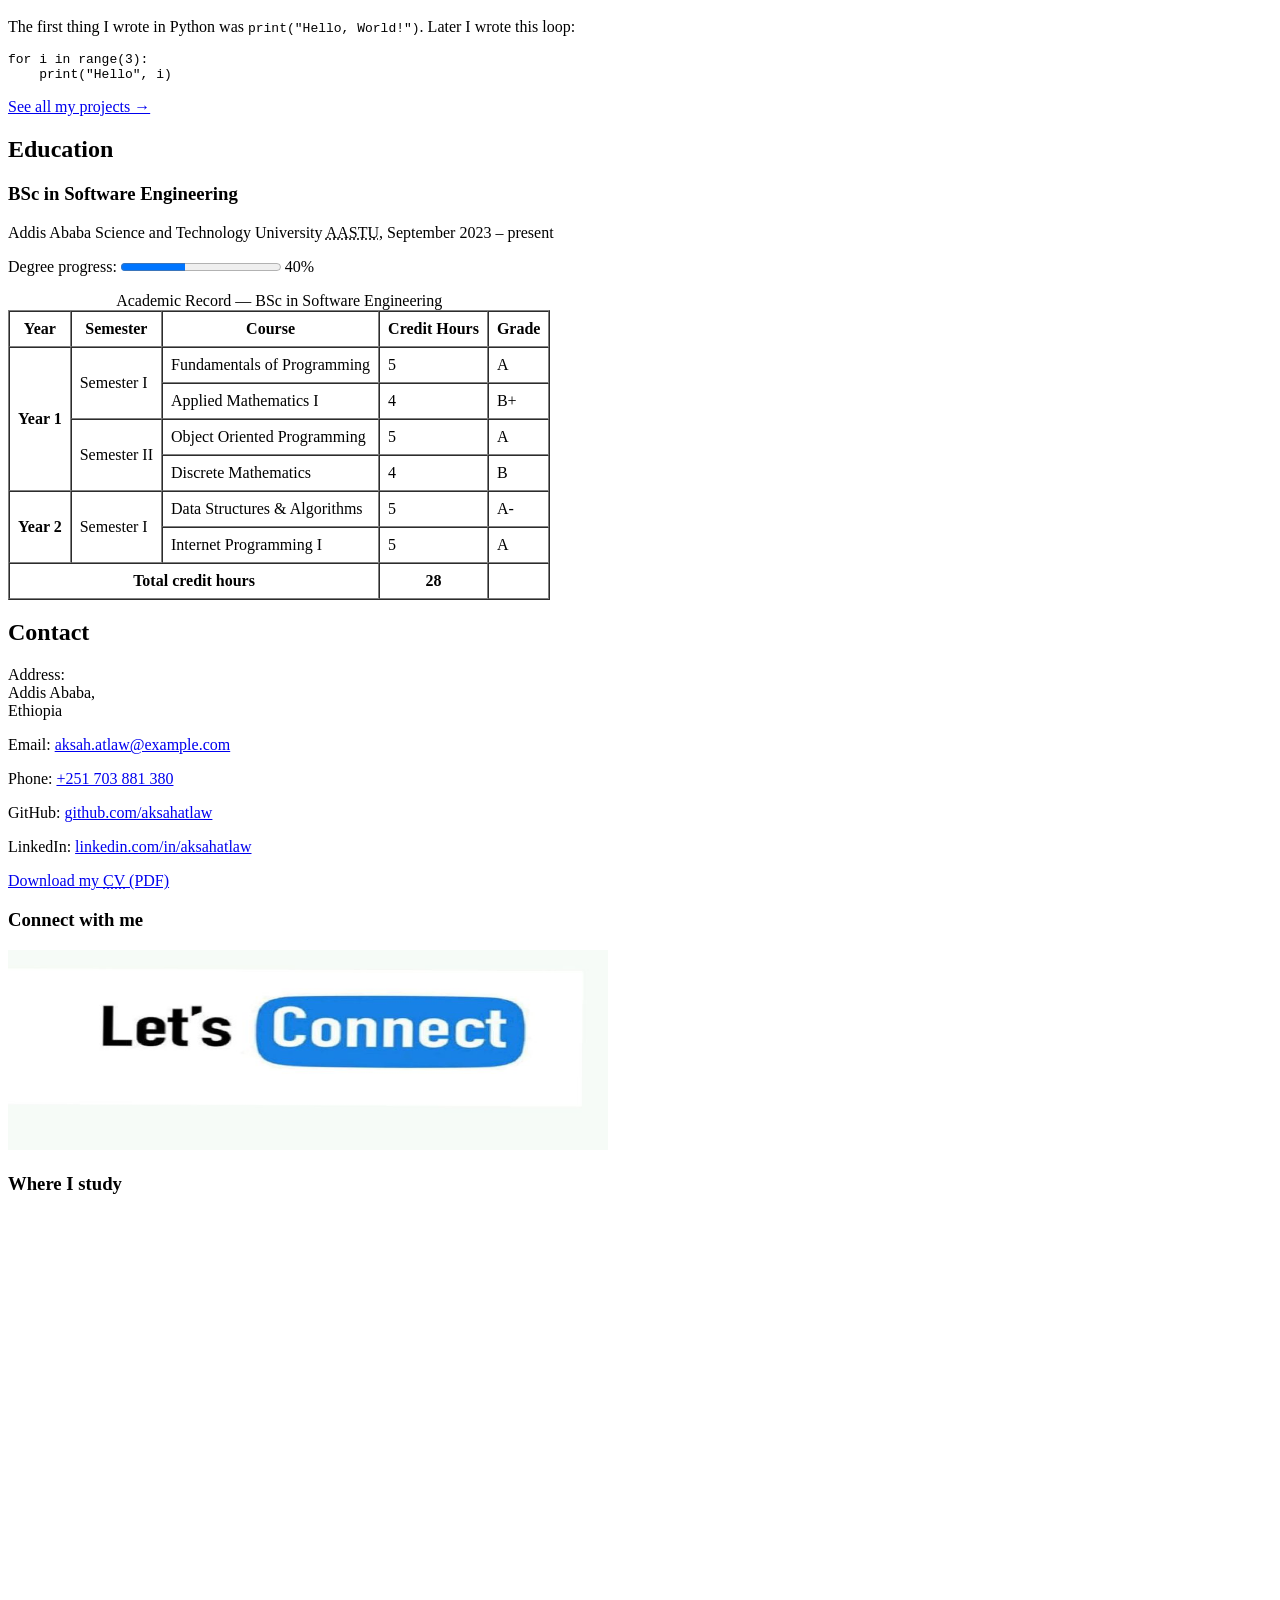
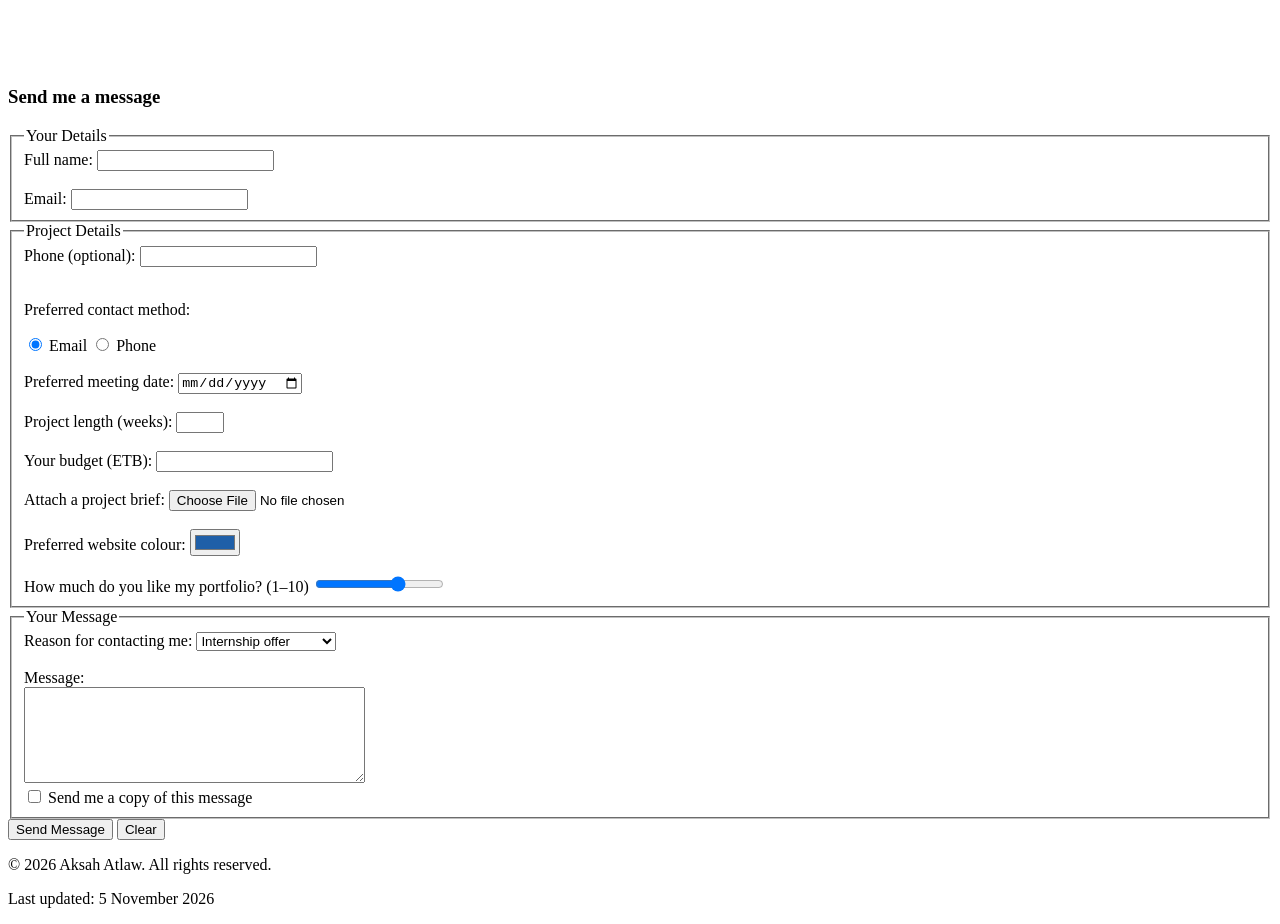
==== commit 08170820: "used link from google fonts and changed the font of my body." ====
--- a/index.html
+++ b/index.html
@@ -12,9 +12,14 @@
       name="keywords"
       content="Aksah Atlaw, portfolio, software engineering, web
 developer, HTML"
-    />
+    />.
     <meta name="author" content="Aksah Atlaw" />
     <title>Aksah Atlaw | Portfolio</title>
+    <!-- Google Fonts -->
+<link rel="preconnect" href="https://fonts.googleapis.com">
+<link rel="preconnect" href="https://fonts.gstatic.com" crossorigin>
+
+<link href="https://fonts.googleapis.com/css2?family=Montserrat:ital,wght@0,100..900;1,100..900&display=swap" rel="stylesheet">
     <link rel="stylesheet" href="css/style.css">
       <link rel="icon" type="image/png" href="images/favicon.png" />
   </head>
@@ -23,7 +28,7 @@
       <canvas id="logo" width="120" height="120">
     Aksah Atlaw logo
 </canvas>
-      <h1 >Aksah Atlaw</h1>
+      <h1>Aksah Atlaw</h1>
       <img
         src="images/profile.jpg"
         alt="Portrait of Aksah Atlaw smiling"
